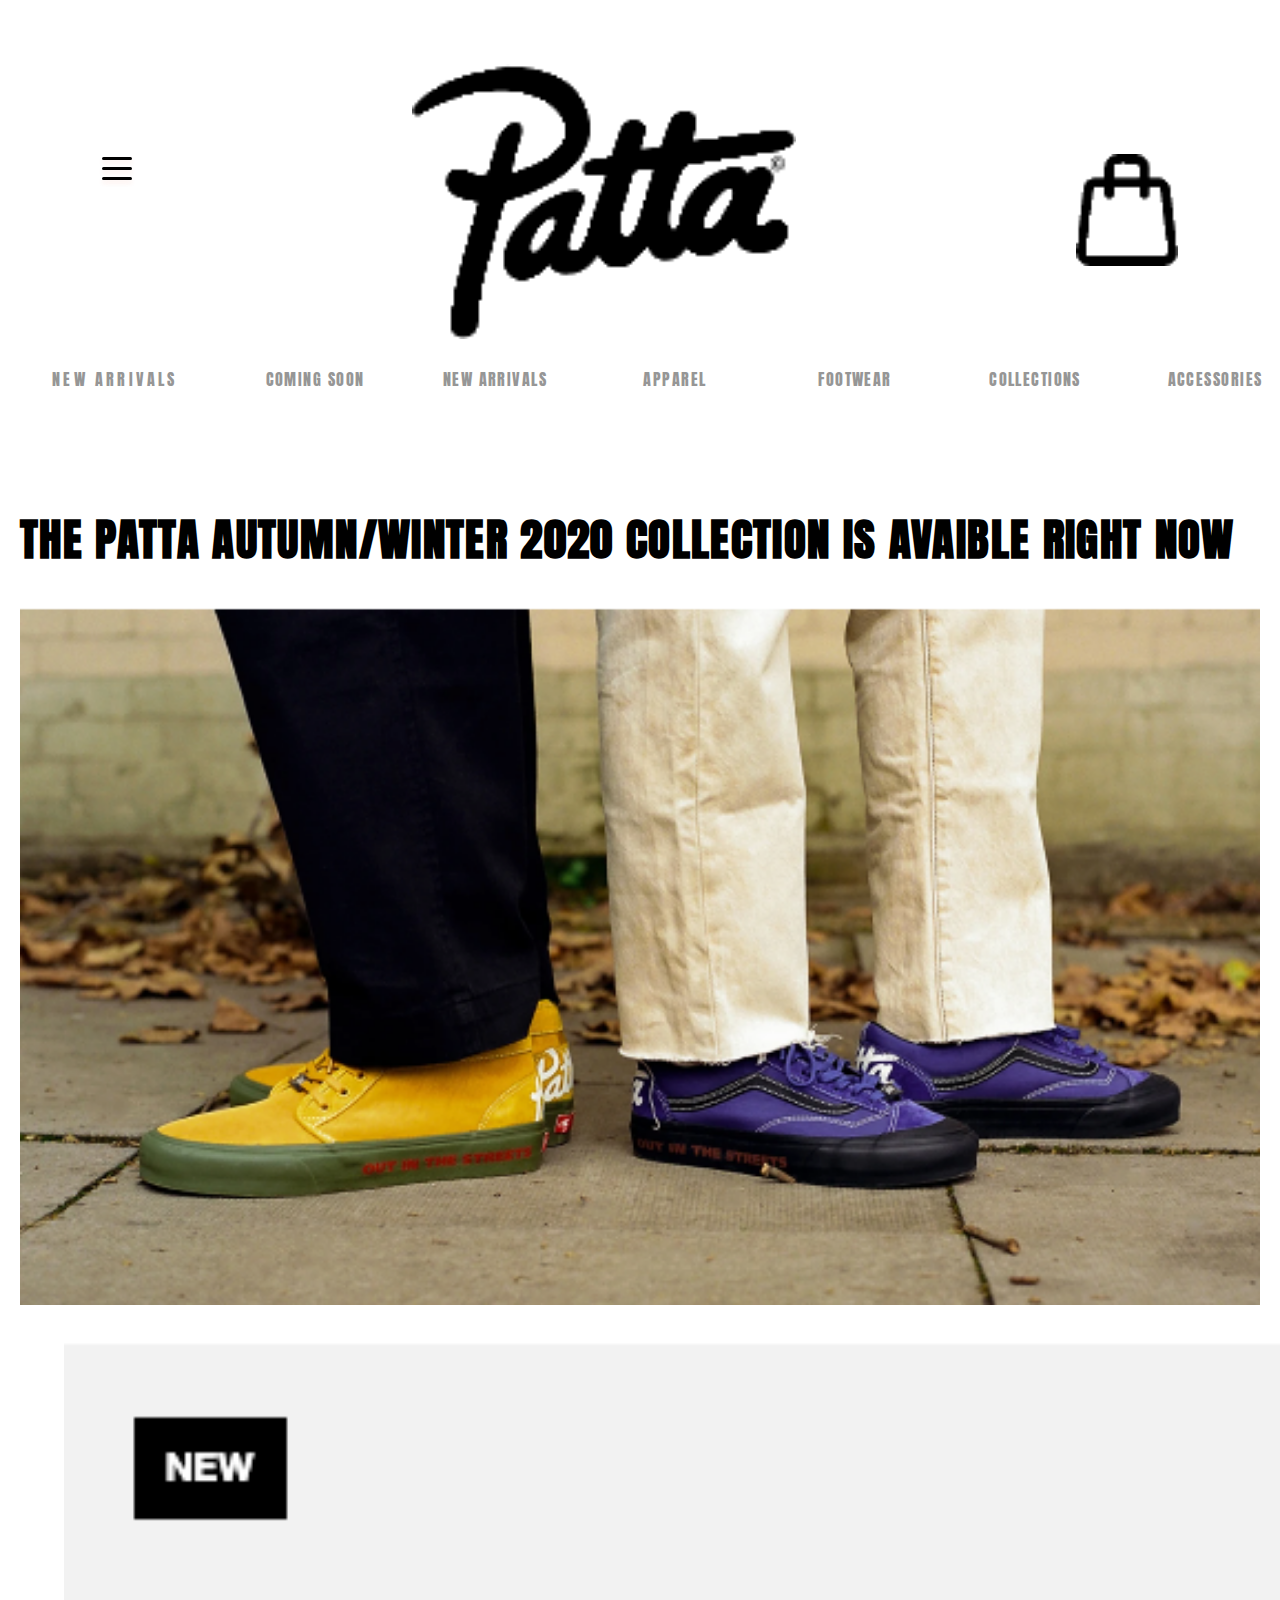
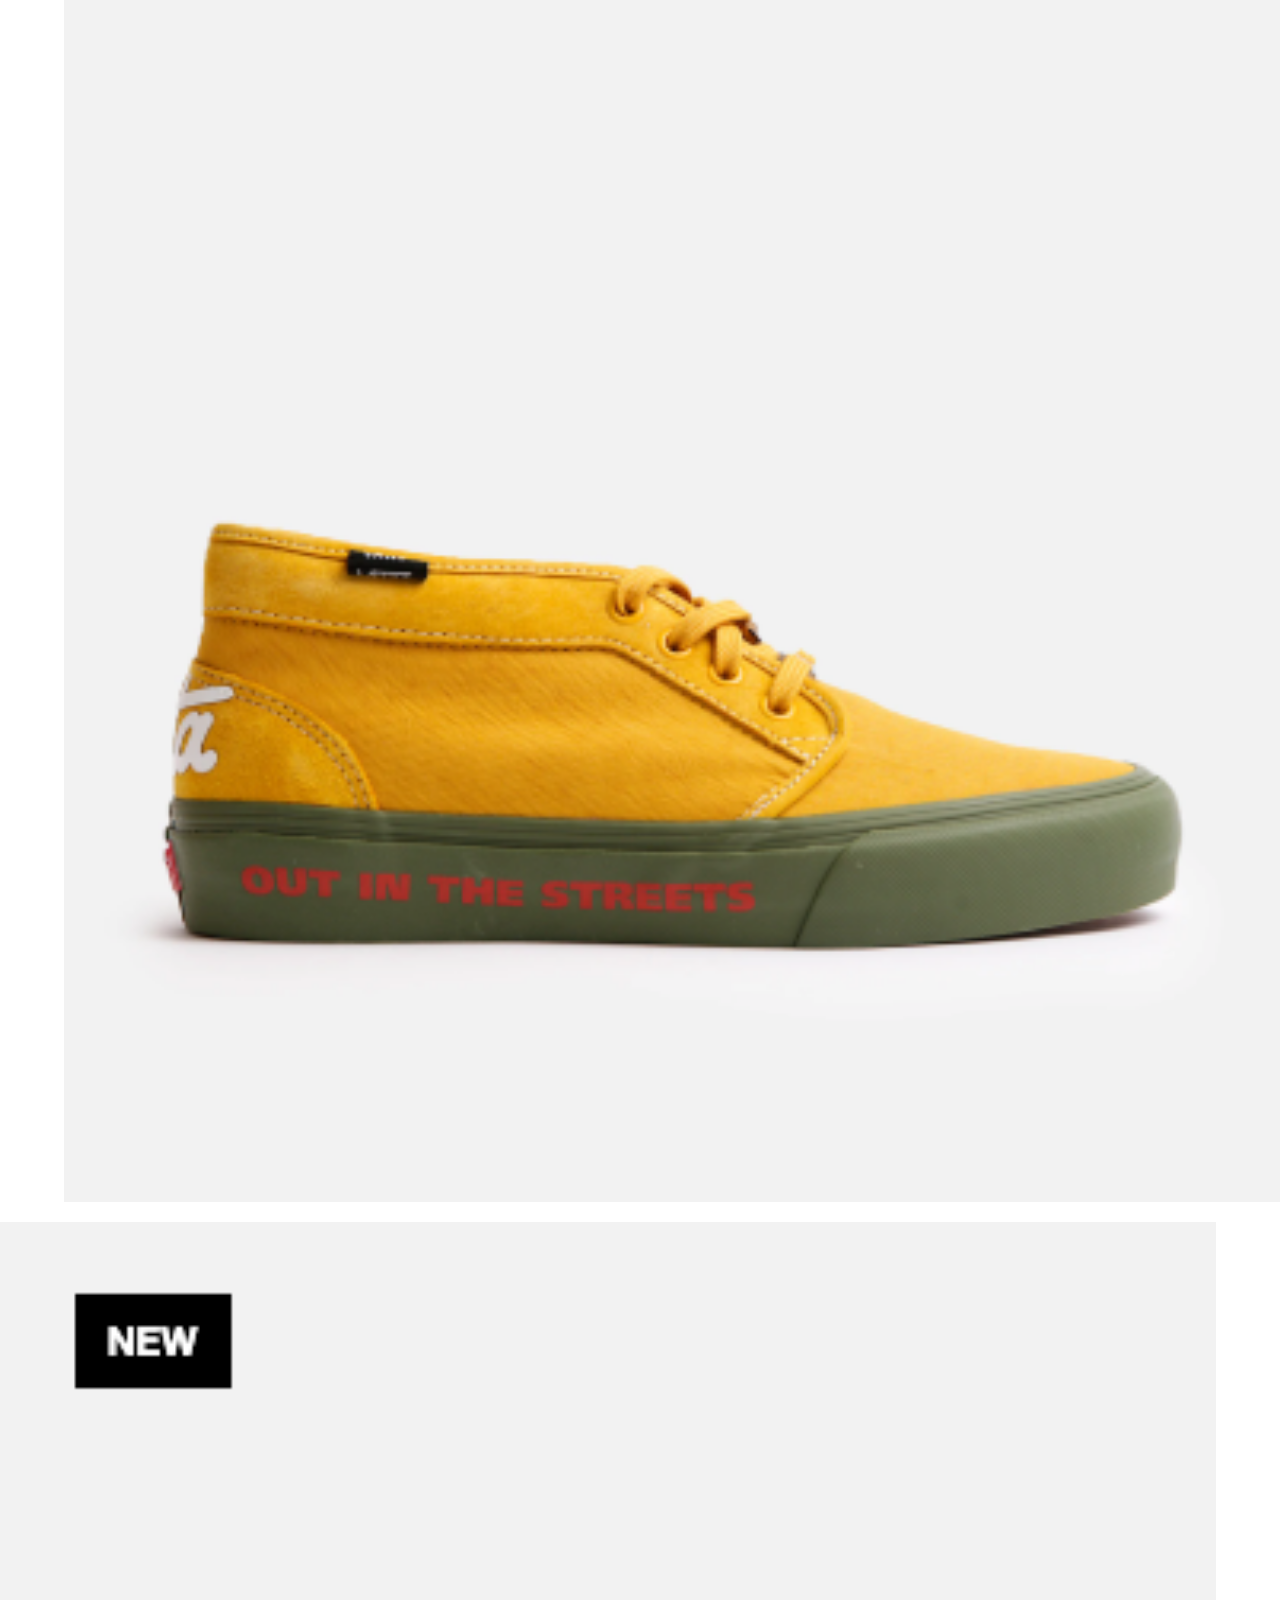
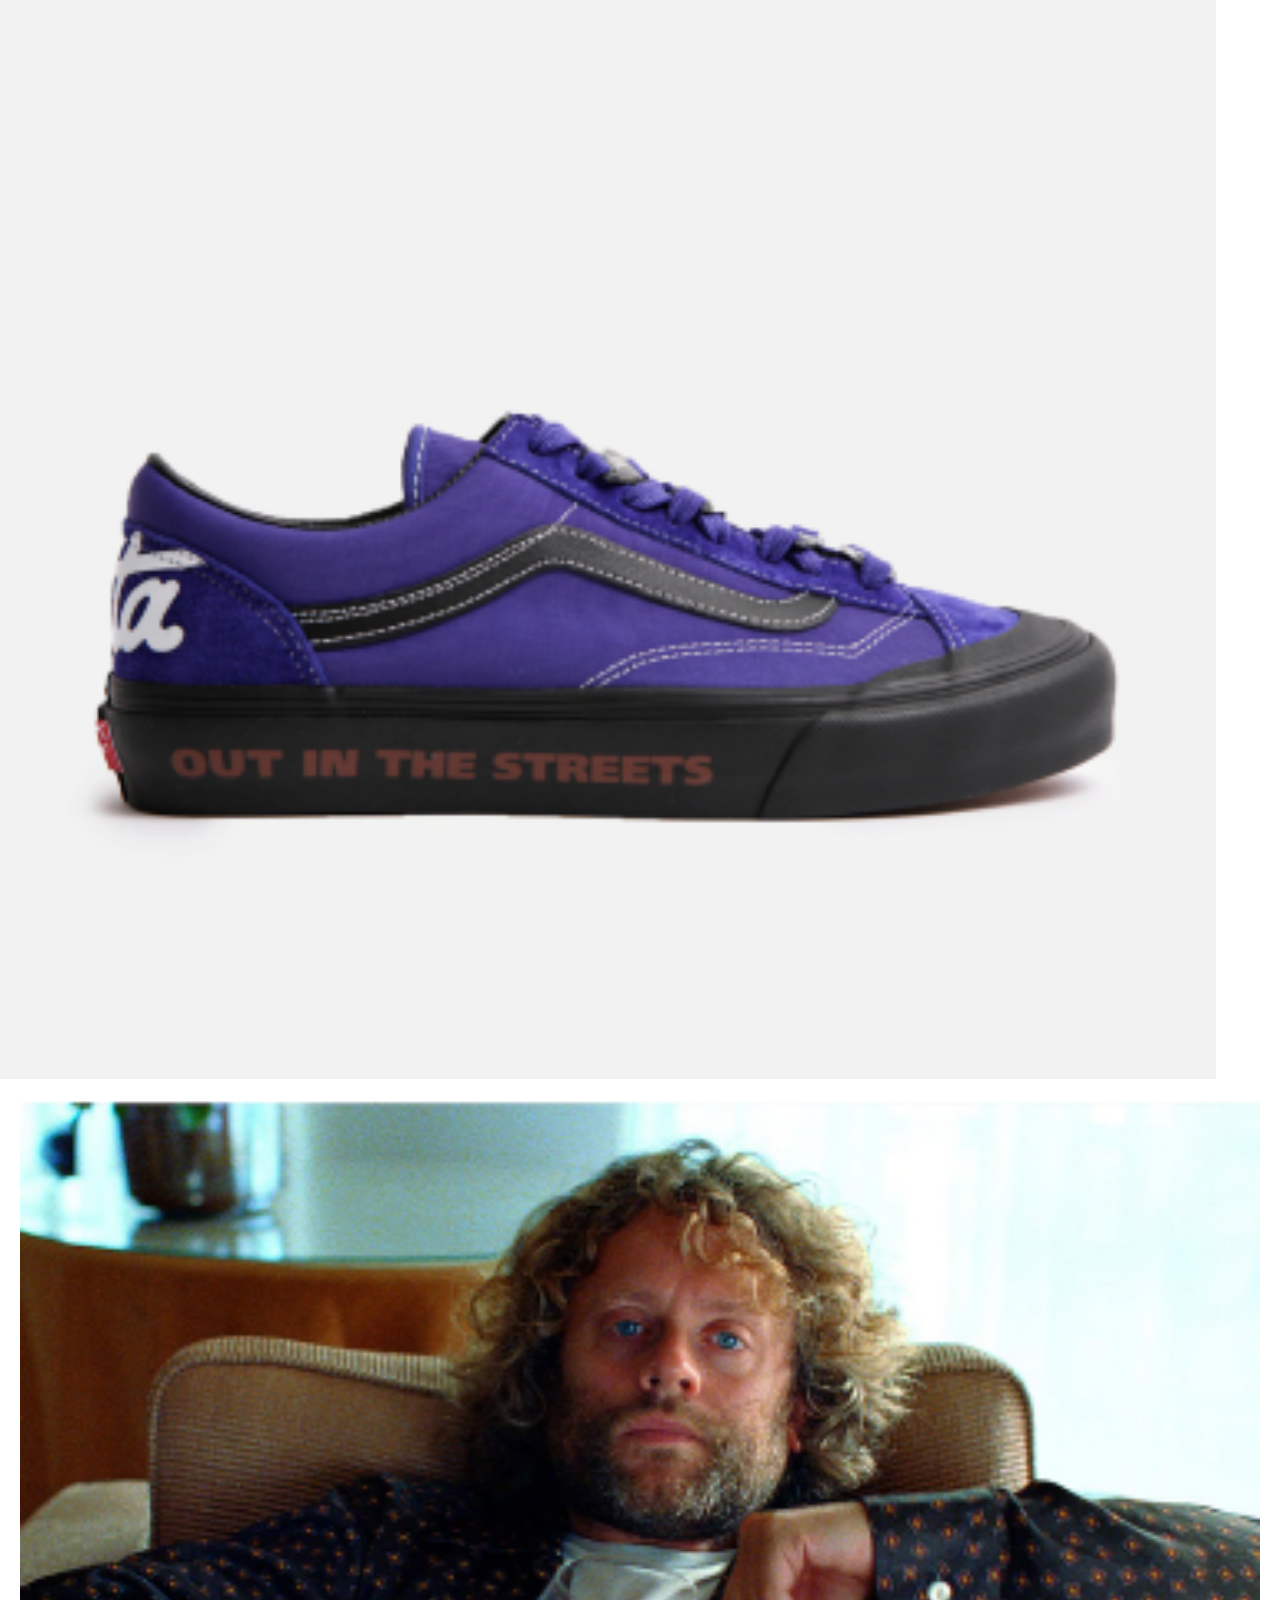
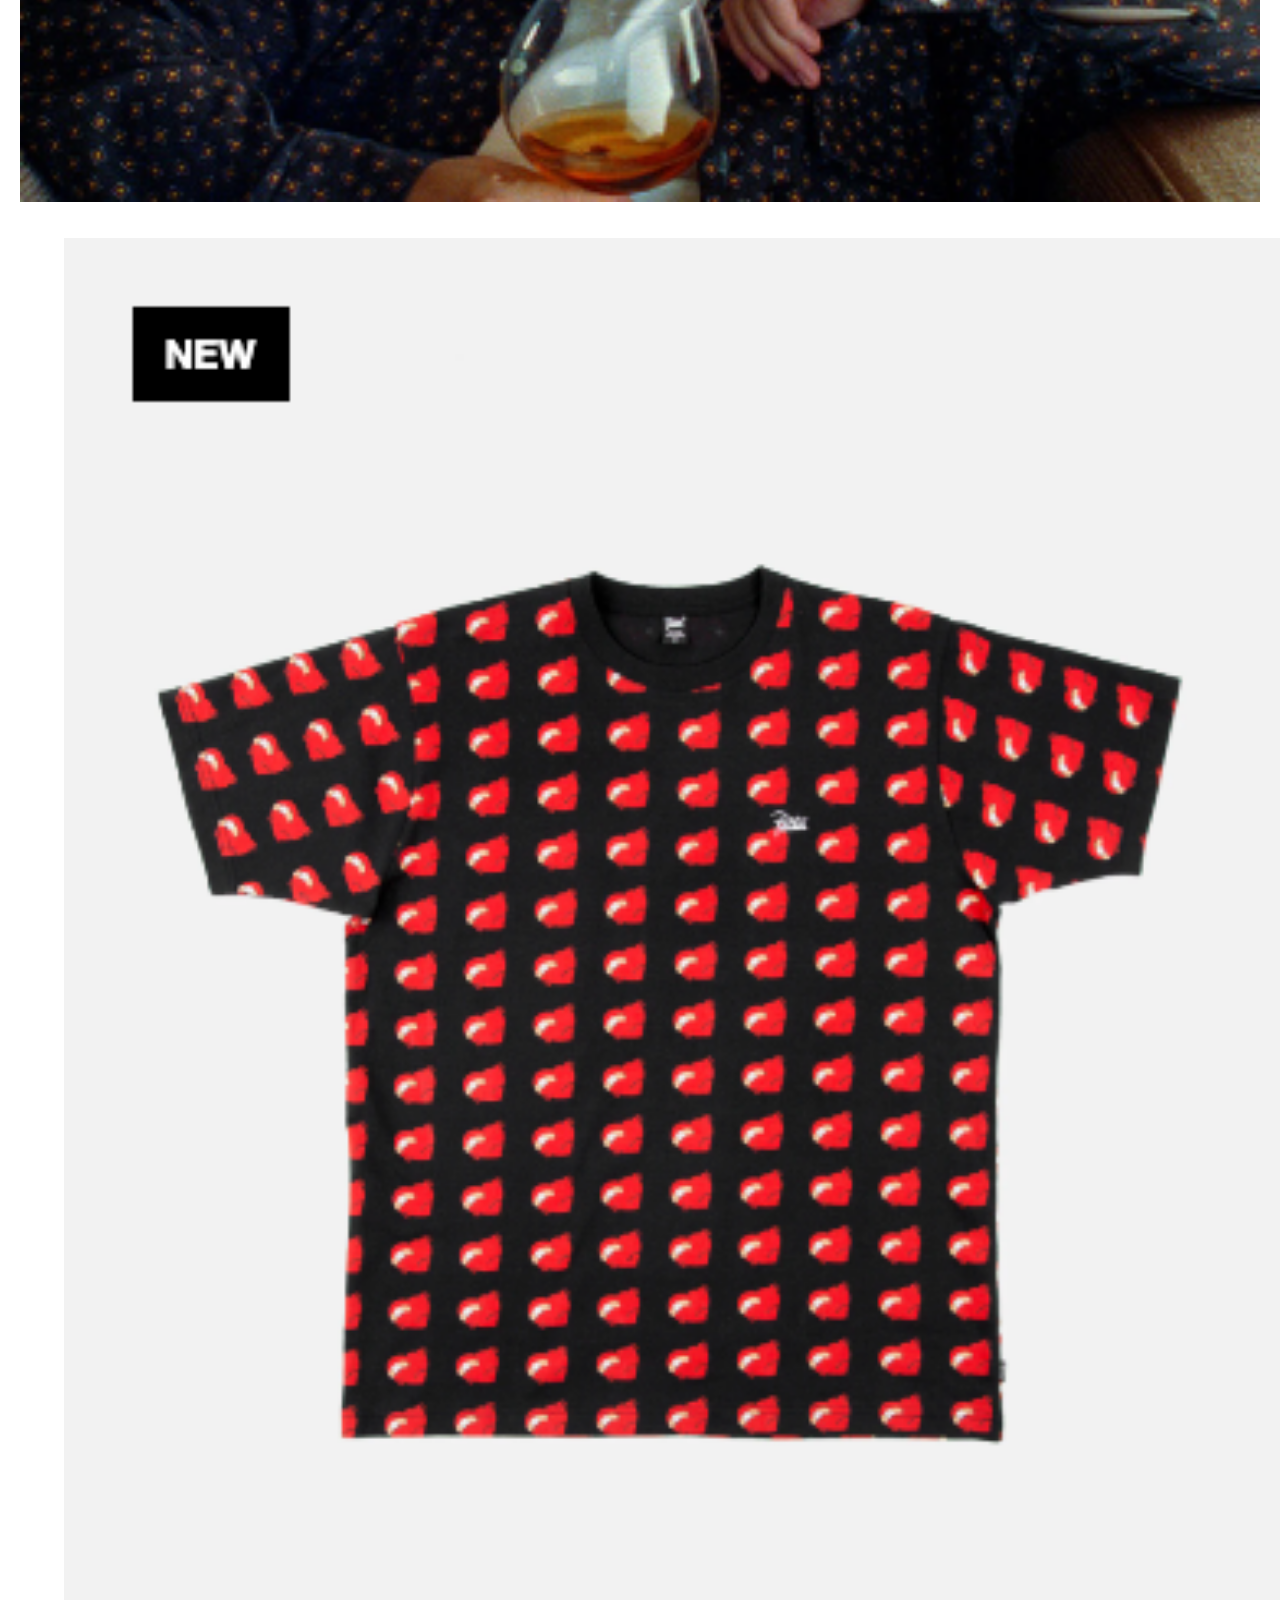
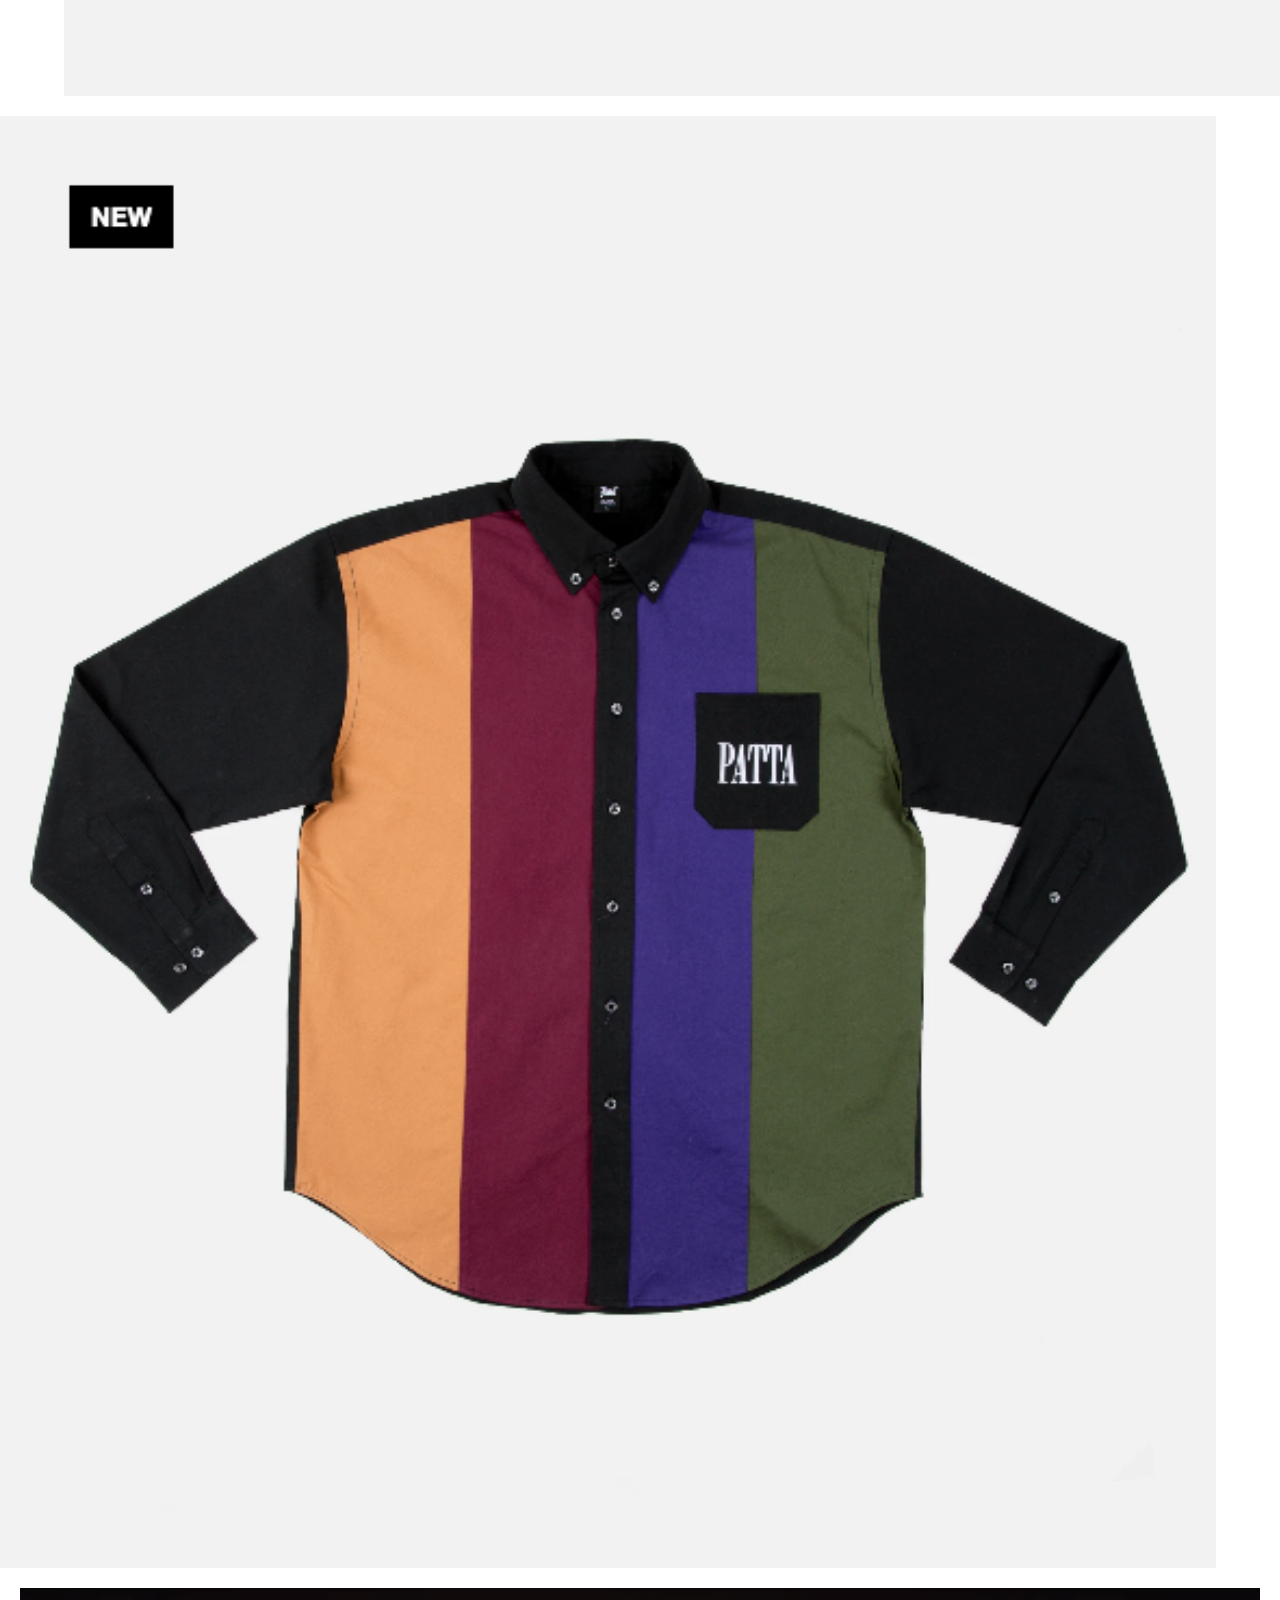
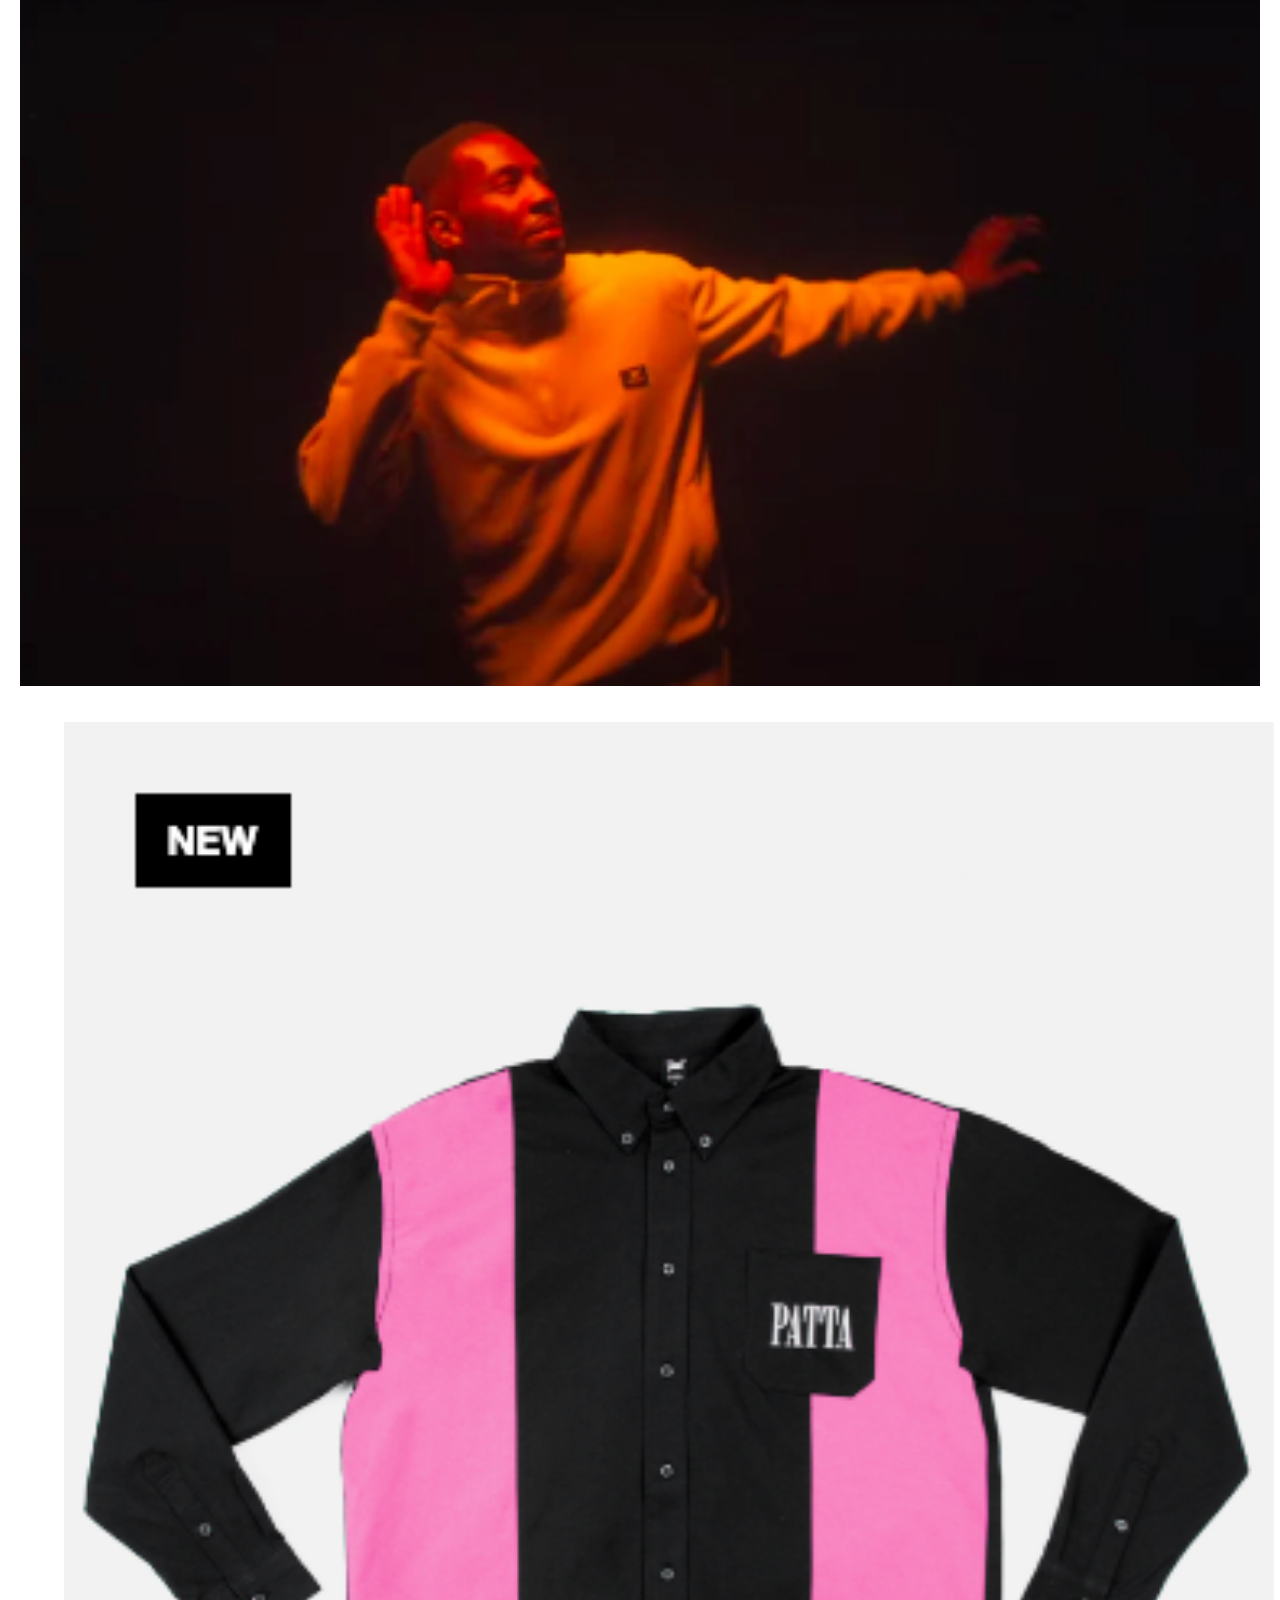
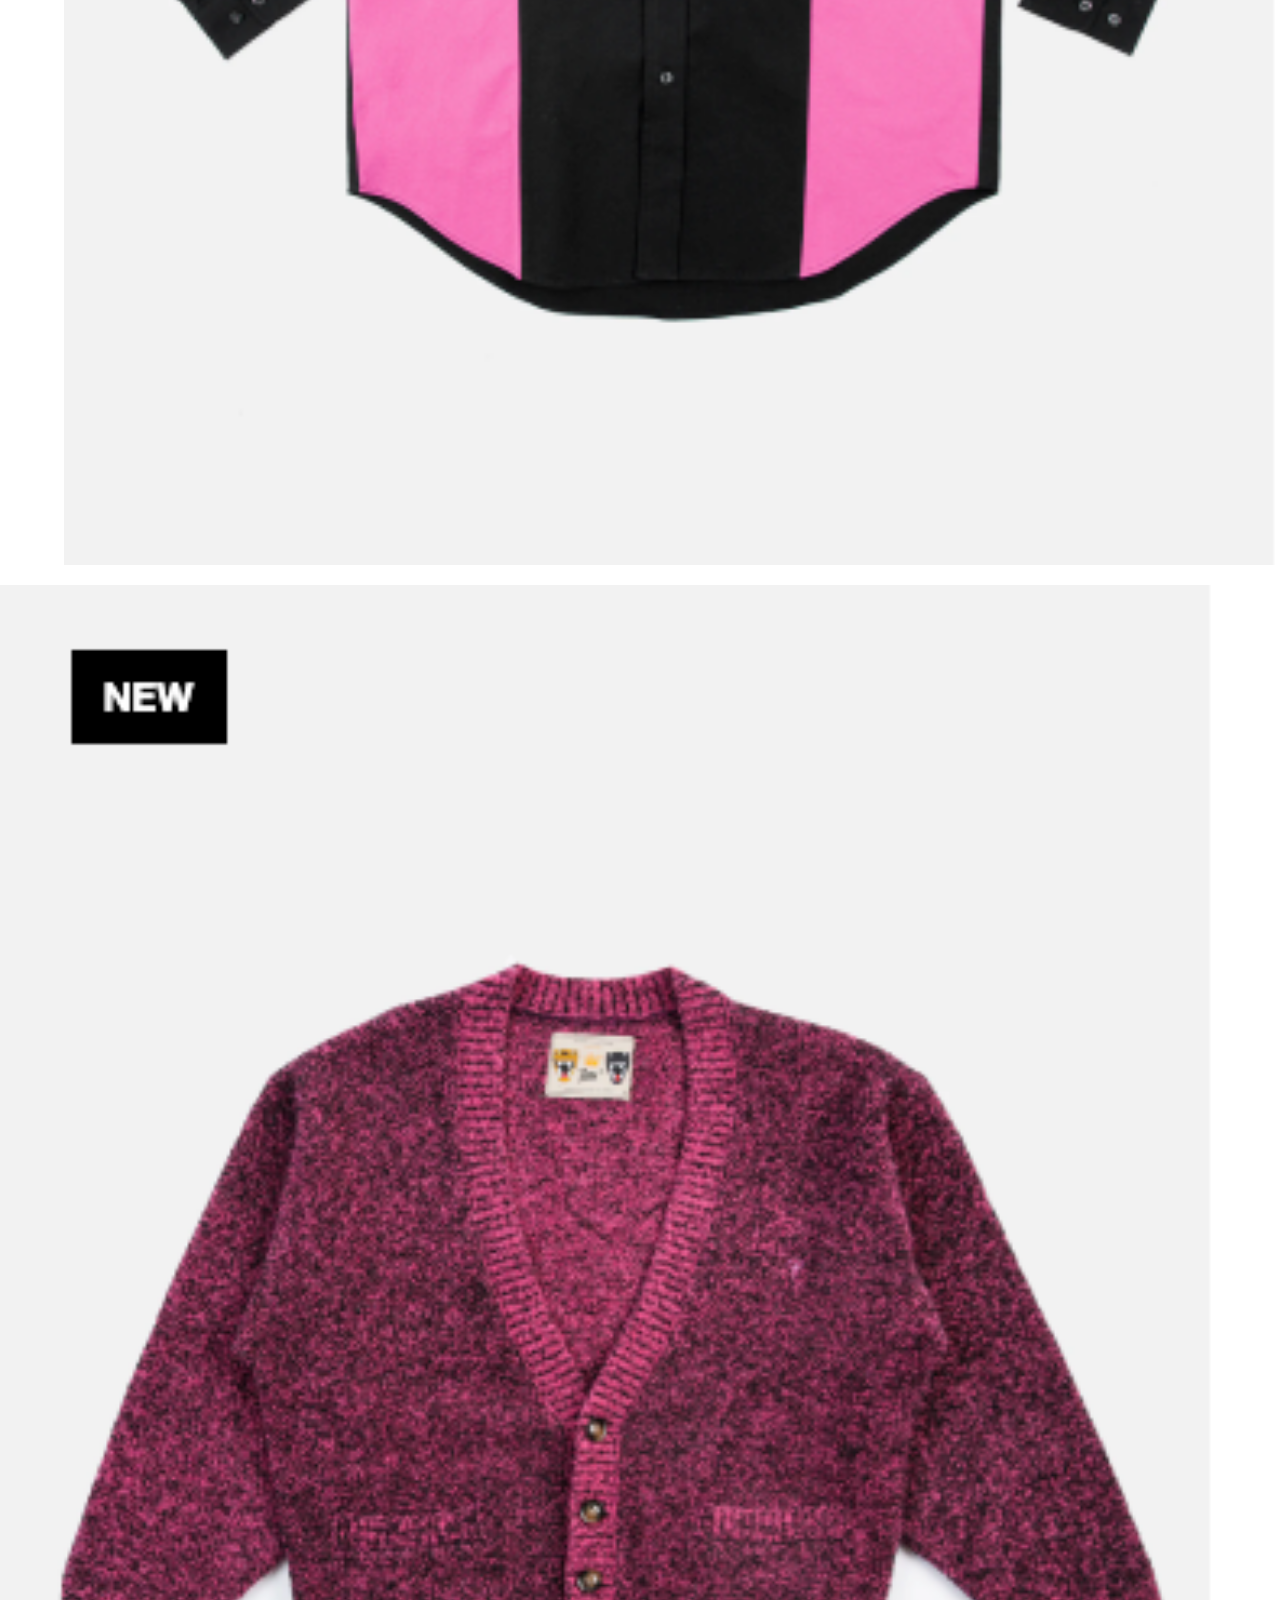
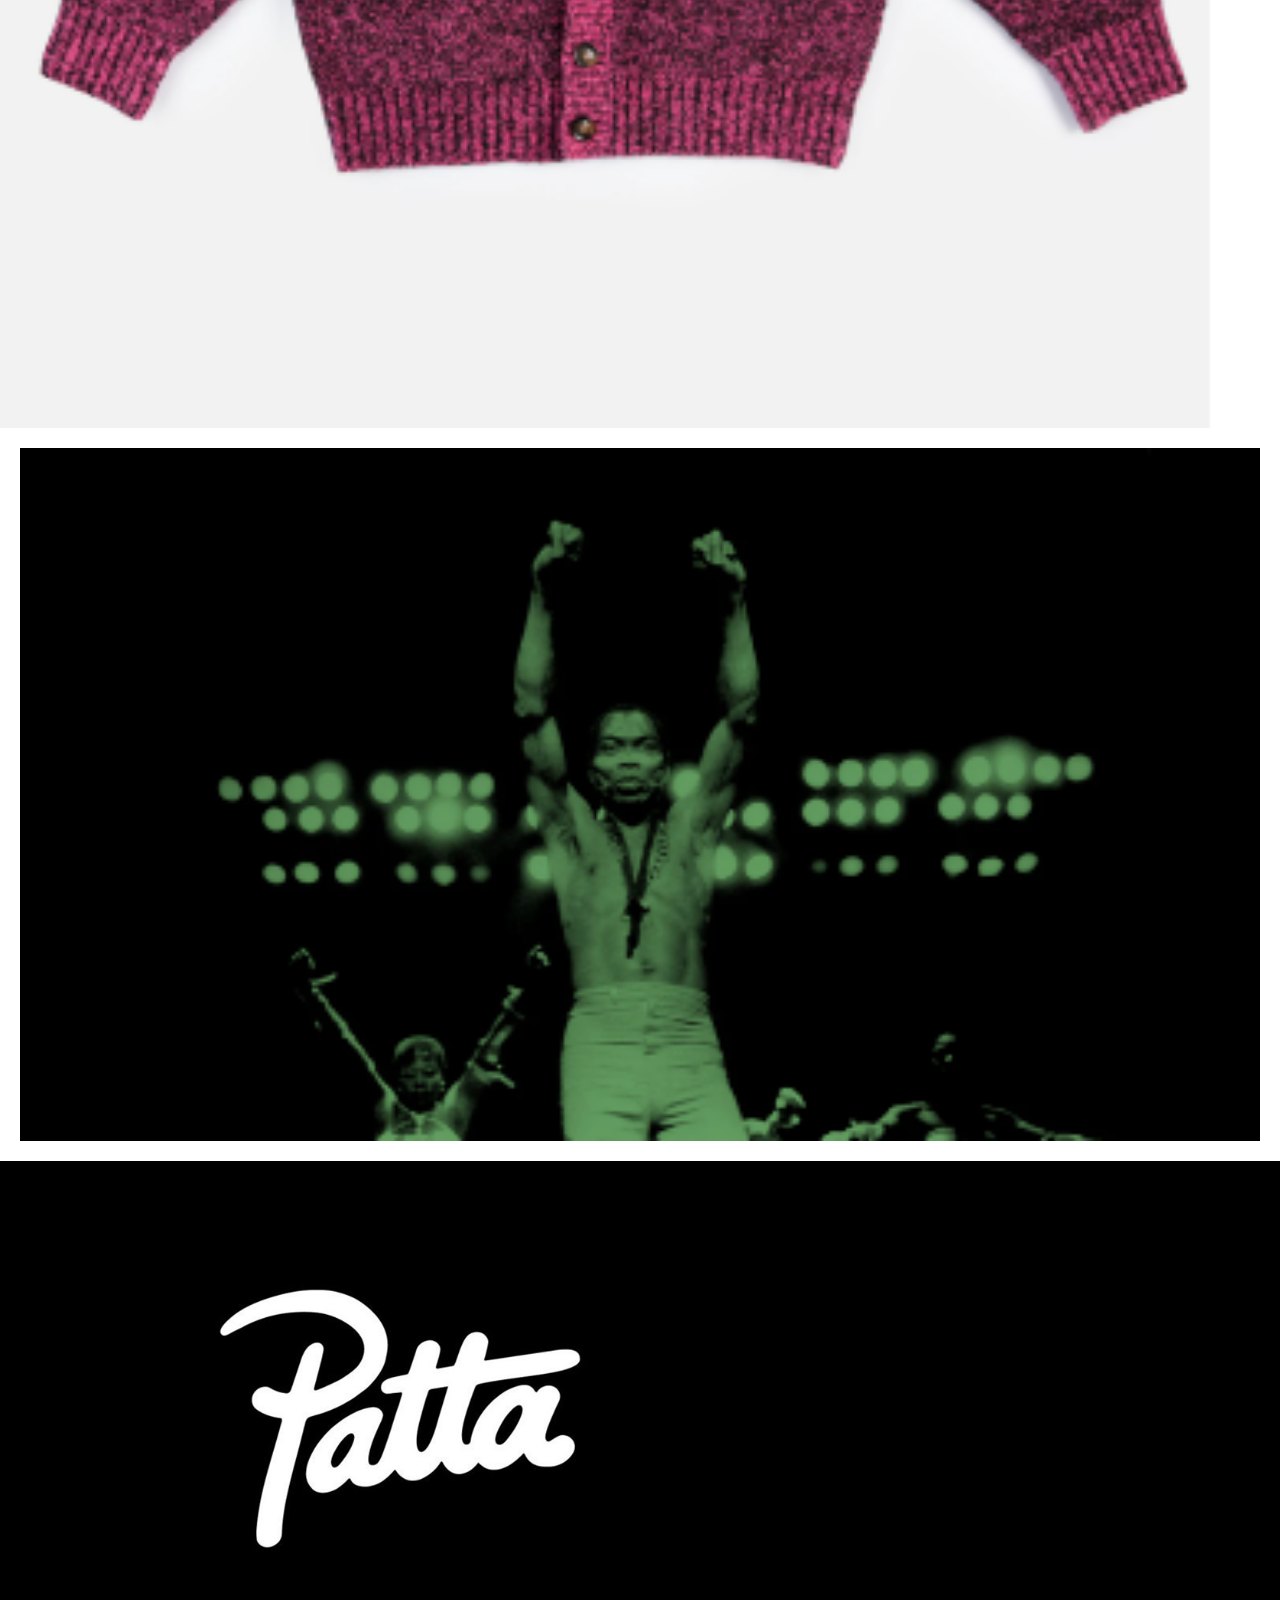
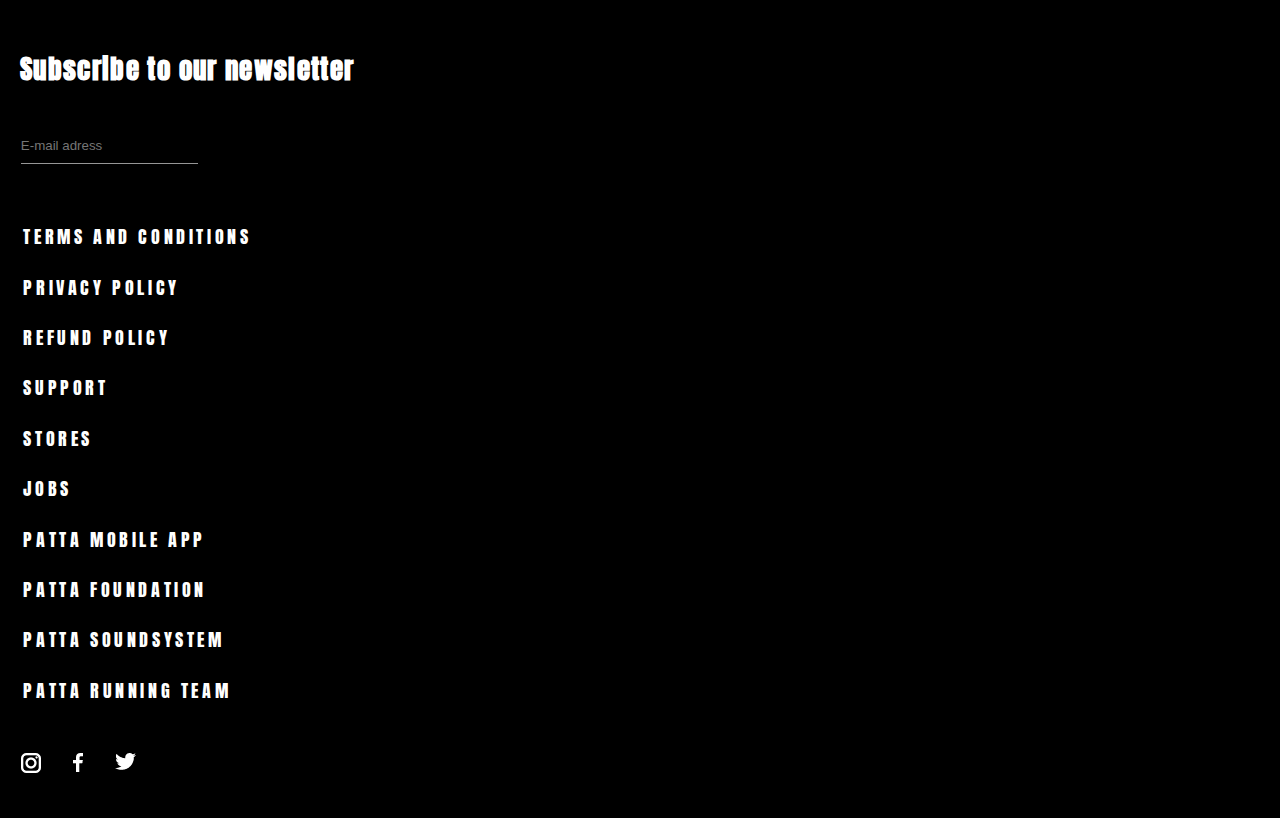
==== basiswebsite/index.html @ 84b2083a "Add files via upload" ====
<!DOCTYPE html>
<html lang="nl">

<head>
  <meta charset="UTF-8" />
  <meta name="author" content="jouw naam" />
  <meta name="viewport" content="width=device-width, initial-scale=1" />

  <title>Patta</title>
  <link href="https://fonts.googleapis.com/css2?family=Anton&display=swap" rel="stylesheet" />
  <link href="styles/style.css" rel="stylesheet" />
</head>

<body>
  <header>
    <nav>
      <div class="menu-button">
        <div class="menu-button__burger"></div>
      </div>
      <img src="./images/patta_logo.png" class="logo" alt="logo" />
      <img src="./images/bag_icon.png" class="shop" alt="cart" />
    </nav>


    <ul class="horizontal">
      <li class="text2">NEW ARRIVALS</li>
      <li class="text">COMING SOON </li>
      <li class="text">NEW ARRIVALS </li>
      <li class="text">APPAREL </li>
      <li class="text">FOOTWEAR </li>
      <li class="text">COLLECTIONS </li>
      <li class="text">ACCESSORIES </li>
      <li class="text">BRANDS </li>
      <li class="text">BLOG </li>
      <li class="text">RAFFLES </li>
    </ul>

  </header>
  <main>
    <h1>THE PATTA AUTUMN/WINTER 2020 COLLECTION IS AVAIBLE RIGHT NOW</h1>

    <div class="container1">
      <img src="./images/1e_foto.png" class="foto1" alt="foto1" />
      <div class="overlay1 overlayEffect1">
        <div class="text1">PATTA X VAULT BY VANS</div>
      </div>
    </div>

    <div class="container2">
      <img src="./images/2e_foto.png" class="foto2" alt="foto2" />
      <div class="overlay2 overlayEffect2">
        <div class="text20">PATTA X VANS CHUKKA 79</div>
      </div>
    </div>

    <div class="container3">
      <img src="./images/3e_foto.png" class="foto3" alt="foto3" />
      <div class="overlay3 overlayEffect3">
        <div class="text3">PATTA X VANS STYLE 36</div>
      </div>
    </div>

    <div class="container4">
      <img src="./images/4e_foto.png" class="foto4" alt="foto4" />
      <div class="overlay4 overlayEffect4">
        <div class="text4">BENNY SINGS - ROLLED UP FEAT. MAC DEMARCO</div>
      </div>
    </div>

    <div class="container5">
      <img src="./images/5e_foto.png" class="foto5" alt="foto5" />
      <div class="overlay5 overlayEffect5">
        <div class="text5">PATTA LIFE LESSONS AOP T-SHIRT</div>
      </div>
    </div>

    <div class="container6">
      <img src="./images/6e_foto.png" class="foto6" alt="foto6" />
      <div class="overlay6 overlayEffect6">
        <div class="text6">PATTA PANELLED RELAXED BUTTON DOWN SHIRT</div>
      </div>
    </div>

    <div class="container7">
      <img src="./images/7e_foto.png" class="foto7" alt="foto7" />
      <div class="overlay7 overlayEffect7">
        <div class="text7">RAGZ ORIGINALE - RING OUT</div>
      </div>
    </div>

    <div class="container8">
      <img src="./images/8e_foto.png" class="foto8" alt="foto8" />
      <div class="overlay8 overlayEffect8">
        <div class="text8">PATTA PANELLED RELAXED BUTTON DOWN SHIRT</div>
      </div>
    </div>

    <div class="container9">
      <img src="./images/9e_foto.png" class="foto9" alt="foto9" />
      <div class="overlay9 overlayEffect9">
        <div class="text9">PATTA SPECKLE KNITTED CARDIGAN</div>
      </div>
    </div>

    <div class="container10">
      <img src="./images/10e_foto.png" class="foto10" alt="foto10" />
      <div class="overlay10 overlayEffect10">
        <div class="text10">DOCUMENTARY: FELA KUTI - MUSIC IS THE WEAPON</div>
      </div>
    </div>
  </main>
  <footer>
    <img src="./images/footer_logo.png" class="logo_footer" alt="footerlogo" />
    <h3 class="subscribe">Subscribe to our newsletter</h3>
    <form>

      <input type="text" name="email" class="input" placeholder="E-mail adress">
    </form>
    <ul class="footerli">
      <li>TERMS AND CONDITIONS </li>
      <li>PRIVACY POLICY</li>
      <li>REFUND POLICY</li>
      <li>SUPPORT</li>
      <li>STORES</li>
      <li>JOBS</li>
      <li>PATTA MOBILE APP</li>
      <li>PATTA FOUNDATION</li>
      <li>PATTA SOUNDSYSTEM</li>
      <li>PATTA RUNNING TEAM</li>
    </ul>

    <img src="images/social_media.png" class="socials" alt="socials">
  </footer>
  <script src="scripts/main.js"></script>
</body>

</html>
---- basiswebsite/styles/style.css ----
/* CSS Document */
* {
  margin: 0;
  padding: 0;
  box-sizing: border-box;
}

/*GROTE TEKSTEN*/
h3 {
  font-family: 'Anton',
    sans-serif;
  letter-spacing: 0.04em;
  color: white;
  line-height: 1em;
  text-align: left;
  padding: 0 20px;
}


h1 {
  font-family: 'Anton',
    sans-serif;
  font-size: 2.8em;
  letter-spacing: 0.03em;
  line-height: 1em;
  text-align: left;
  padding: 0 20px 1em;
  color: black;
  margin-top: 10%;
}

/*NAVIGATIE*/

a {
  margin: 0;
}

.shop {
  width: 8%;
  height: 8%;
  margin-top: 12%;
  margin-right: -3%;
}

.logo {
  margin-top: 5%;
}

nav {
  display: flex;
  justify-content: space-around;
}

ul {
  list-style: none;
  margin: 0;
  padding: 0;
  font-family: 'Anton',
    sans-serif;
  letter-spacing: 0.2em;
}

.navigation {
  color: #969696;
}

.logo {
  width: 30%;
}

.menu {
  width: 15%;
}

/*HORIZONTAL NAV*/
/* ik maak hier een horizontale navigatie doormiddel van overflow op de x-as met auto*/
.horizontal {
  font-size: em;
  max-height: 110px;
  display: flex;
  color: #969696;
  overflow-x: auto;
}

.horizontal .text {
  min-width: 110px;
  height: 50px;
  line-height: 80px;
  text-align: center;
  margin-right: 70px;
  letter-spacing: 0.09em;
}

.text2 {
  min-width: 230px;
  height: 50px;
  line-height: 80px;
  text-align: center;
  margin-right: 30px;
}

ul {
  list-style: none;
  margin: 0;
  padding: 0;
  font-family: 'Anton',
    sans-serif;
  letter-spacing: 0.2em;
}

/*HAMBURGER MENU BUTTON*/
/* Dit is het hamburger menu wat erg veel werk kostte, je werkt hier met eigenlijk een streepje die je ineen before en after systeem zet waardoor je met 3 strepen een hamburger menu kan creeeren*/
.menu-button {
  display: flex;
  align-items: center;
  width: 30px;
  height: 30px;
  cursor: pointer;
  transition: all .4s ease-in-out;
  margin-top: 12%;
  margin-left: -3%
}

.menu-button__burger {
  width: 30px;
  height: 3px;
  background: black;
  border-radius: 4px;
  box-shadow: 0 3px 5px rgba(235, 76, 43, .1);
  transition: all .4s ease-in-out;
}

.menu-button__burger::before,
.menu-button__burger::after {
  content: '';
  position: absolute;
  width: 30px;
  height: 3px;
  background: black;
  border-radius: 2px;
  box-shadow: 0 3px 5px rgba(235, 76, 43, .1);
  transition: all .4s ease-in-out;
}

.menu-button__burger::before {
  transform: translateY(-10px);
}

.menu-button__burger::after {
  transform: translateY(10px);
}

/*ANIMATIE HAMBURGER MENU*/
.menu-button.open .menu-button__burger {
  transform: translateX(-10px);
  background: transparent;
  box-shadow: none;
}

.menu-button.open .menu-button__burger::before {
  transform: rotate(45deg) translate(10px, -10px);
}

.menu-button.open .menu-button__burger::after {
  transform: rotate(-45deg) translate(10px, 10px)
}

/*FOTO"S MET OVERLAY*/
/* Je werkt hier met een container, afbeelding, overlay, text en overlayeffect. Alle samen gecombineerd zorgt wanneer een hover ingezet wordt er over de afbeelding een waas komt met een stukje tekst.*/

.container1 {
  position: relative;
  display: inline-block;
  width: 100%;
}

.container2 {
  position: relative;
  display: inline-block;
  width: 100%;
}

.container3 {
  position: relative;
  display: inline-block;
  width: 100%;
}

.container4 {
  position: relative;
  display: inline-block;
  width: 100%;
}

.container5 {
  position: relative;
  display: inline-block;
  width: 100%;
}

.container6 {
  position: relative;
  display: inline-block;
  width: 100%;
}

.container7 {
  position: relative;
  display: inline-block;
  width: 100%;
}

.container8 {
  position: relative;
  display: inline-block;
  width: 100%;
}

.container9 {
  position: relative;
  display: inline-block;
  width: 100%;
}

.container10 {
  position: relative;
  display: inline-block;
  width: 100%;
}


.foto1 {
  display: block;
  padding: 0 20px 1em;
  width: 100%;
}

.foto2 {
  display: block;
  padding-top: 1em;
  padding-left: 4em;
  width: 100%;
}

.foto3 {
  display: block;
  padding-top: 1em;
  padding-right: 4em;
  width: 100%;
}

.foto4 {
  display: block;
  padding: 1em 20px 1em;
  width: 100%;
}

.foto5 {
  display: block;
  padding-top: 1em;
  padding-left: 4em;
  width: 100%;
}

.foto6 {
  display: block;
  padding-top: 1em;
  padding-right: 4em;
  width: 100%;
}

.foto7 {
  display: block;
  padding: 1em 20px 1em;
  width: 100%;
}

.foto8 {
  display: block;
  padding-top: 1em;
  padding-left: 4em;
  width: 100%;
}

.foto9 {
  display: block;
  padding-top: 1em;
  padding-right: 4em;
  width: 100%;
}

.foto10 {
  display: block;
  padding: 1em 20px 1em;
  width: 100%;
}

.overlay1 {
  position: absolute;
  transition: all .3s ease-in;
  opacity: 0;
  background-color: #ffffff;
}

.overlay2 {
  position: absolute;
  transition: all .3s ease-in;
  opacity: 0;
  background-color: #ffffff;
}

.overlay3 {
  position: absolute;
  transition: all .3s ease-in;
  opacity: 0;
  background-color: #ffffff;
}

.overlay4 {
  position: absolute;
  transition: all .3s ease-in;
  opacity: 0;
  background-color: #ffffff;
}

.overlay5 {
  position: absolute;
  transition: all .3s ease-in;
  opacity: 0;
  background-color: #ffffff;
}

.overlay6 {
  position: absolute;
  transition: all .3s ease-in;
  opacity: 0;
  background-color: #ffffff;
}

.overlay7 {
  position: absolute;
  transition: all .3s ease-in;
  opacity: 0;
  background-color: #ffffff;
}

.overlay8 {
  position: absolute;
  transition: all .3s ease-in;
  opacity: 0;
  background-color: #ffffff;
}

.overlay9 {
  position: absolute;
  transition: all .3s ease-in;
  opacity: 0;
  background-color: #ffffff;
}

.overlay10 {
  position: absolute;
  transition: all .3s ease-in;
  opacity: 0;
  background-color: #ffffff;
}


.container1:hover .overlay1 {
  opacity: 0.7;
}

.container2:hover .overlay2 {
  opacity: 0.7;
}

.container3:hover .overlay3 {
  opacity: 0.7;
}

.container4:hover .overlay4 {
  opacity: 0.7;
}

.container5:hover .overlay5 {
  opacity: 0.7;
}

.container6:hover .overlay6 {
  opacity: 0.7;
}

.container7:hover .overlay7 {
  opacity: 0.7;
}

.container8:hover .overlay8 {
  opacity: 0.7;
}

.container9:hover .overlay9 {
  opacity: 0.7;
}

.container10:hover .overlay10 {
  opacity: 0.7;
}

.text1 {
  color: black;
  font-family: 'Anton',
    sans-serif;
  position: absolute;
  top: 50%;
  left: 40%;
  transform: translate(-50%, -50%);
  font-size: 24px;
}

.text20 {
  color: black;
  font-family: 'Anton',
    sans-serif;
  position: absolute;
  top: 50%;
  left: 50%;
  transform: translate(-50%, -50%);
  font-size: 30px;
}

.text3 {
  color: black;
  font-family: 'Anton',
    sans-serif;
  position: absolute;
  top: 50%;
  left: 40%;
  transform: translate(-50%, -50%);
  font-size: 30px;
}

.text4 {
  color: black;
  font-family: 'Anton',
    sans-serif;
  position: absolute;
  top: 50%;
  left: 40%;
  transform: translate(-50%, -50%);
  font-size: 24px;
}

.text5 {
  color: black;
  font-family: 'Anton',
    sans-serif;
  position: absolute;
  top: 50%;
  left: 50%;
  transform: translate(-50%, -50%);
  font-size: 25px;
}

.text6 {
  color: black;
  font-family: 'Anton',
    sans-serif;
  position: absolute;
  top: 50%;
  left: 40%;
  transform: translate(-50%, -50%);
  font-size: 30px;
}

.text7 {
  color: black;
  font-family: 'Anton',
    sans-serif;
  position: absolute;
  top: 50%;
  left: 40%;
  transform: translate(-50%, -50%);
  font-size: 24px;
}

.text8 {
  color: black;
  font-family: 'Anton',
    sans-serif;
  position: absolute;
  top: 50%;
  left: 50%;
  transform: translate(-50%, -50%);
  font-size: 30px;
}

.text9 {
  color: black;
  font-family: 'Anton',
    sans-serif;
  position: absolute;
  top: 50%;
  left: 40%;
  transform: translate(-50%, -50%);
  font-size: 30px;
}

.text10 {
  color: black;
  font-family: 'Anton',
    sans-serif;
  position: absolute;
  top: 50%;
  left: 40%;
  transform: translate(-50%, -50%);
  font-size: 24px;
}

.overlayEffect1 {
  height: 100%;
  width: 100%;
  bottom: 0;
  top: 0;
  left: 0;
  background-color: #ffffff9d;
}

.overlayEffect2 {
  height: 100%;
  width: 100%;
  bottom: 0;
  top: 0;
  left: 0;
  background-color: #ffffff9d;
}

.overlayEffect3 {
  height: 100%;
  width: 100%;
  bottom: 0;
  top: 0;
  left: 0;
  background-color: #ffffff9d;
}

.overlayEffect4 {
  height: 100%;
  width: 100%;
  bottom: 0;
  top: 0;
  left: 0;
  background-color: #ffffff9d;
}

.overlayEffect5 {
  height: 100%;
  width: 100%;
  bottom: 0;
  top: 0;
  left: 0;
  background-color: #ffffff9d;
}

.overlayEffect6 {
  height: 100%;
  width: 100%;
  bottom: 0;
  top: 0;
  left: 0;
  background-color: #ffffff9d;
}

.overlayEffect7 {
  height: 100%;
  width: 100%;
  bottom: 0;
  top: 0;
  left: 0;
  background-color: #ffffff9d;
}

.overlayEffect8 {
  height: 100%;
  width: 100%;
  bottom: 0;
  top: 0;
  left: 0;
  background-color: #ffffff9d;
}

.overlayEffect9 {
  height: 100%;
  width: 100%;
  bottom: 0;
  top: 0;
  left: 0;
  background-color: #ffffff9d;
}

.overlayEffect10 {
  height: 100%;
  width: 100%;
  bottom: 0;
  top: 0;
  left: 0;
  background-color: #ffffff9d;
}

.container1:hover .overlayEffect1 {
  opacity: 1;
}

.container2:hover .overlayEffect2 {
  opacity: 1;
}

.container3:hover .overlayEffect3 {
  opacity: 1;
}

.container4:hover .overlayEffect4 {
  opacity: 1;
}

.container5:hover .overlayEffect5 {
  opacity: 1;
}

.container6:hover .overlayEffect6 {
  opacity: 1;
}

.container7:hover .overlayEffect7 {
  opacity: 1;
}

.container8:hover .overlayEffect8 {
  opacity: 1;
}

.container9:hover .overlayEffect9 {
  opacity: 1;
}

.container10:hover .overlayEffect10 {
  opacity: 1;
}

/*FOOTER*/

footer {
  background-color: black;
  margin: 0;
  padding: 0;
}

.logo_footer {
  width: 50%;
  position: relative;
  top: 10px;
  left: 5.5em;
  margin-top: 2em;
  margin-bottom: 2em;
}

.subscribe {
  font-size: 27px;
  letter-spacing: 0.05em;
  margin-bottom: 2em;
}

form {
  margin-left: 1.3em;
  margin-bottom: 3em;
  width: 100%;
}

/* Hier maak ik een form met alleen een bottom die kleur*/
.input {
  background-color: black;
  border-width: 100%;
  border-bottom: #969696;
  top: 1em;
  border: 3em;
  border: solid 1px;
  padding: 0 0 0.8em 0;
  border-color: #969696;
  border-top: black;
  border-left: black;
  border-right: black;
}

.footerli {
  font-family: 'Anton',
    sans-serif;
  color: white;
  margin-left: 1.3em;
  font-size: 18px;
  line-height: 2.8em;
}

ul {
  margin-bottom: 2em;
}

/*sociale media afbeelding*/
.socials {
  margin-left: 1.3em;
  margin-bottom: 2.5em;
}
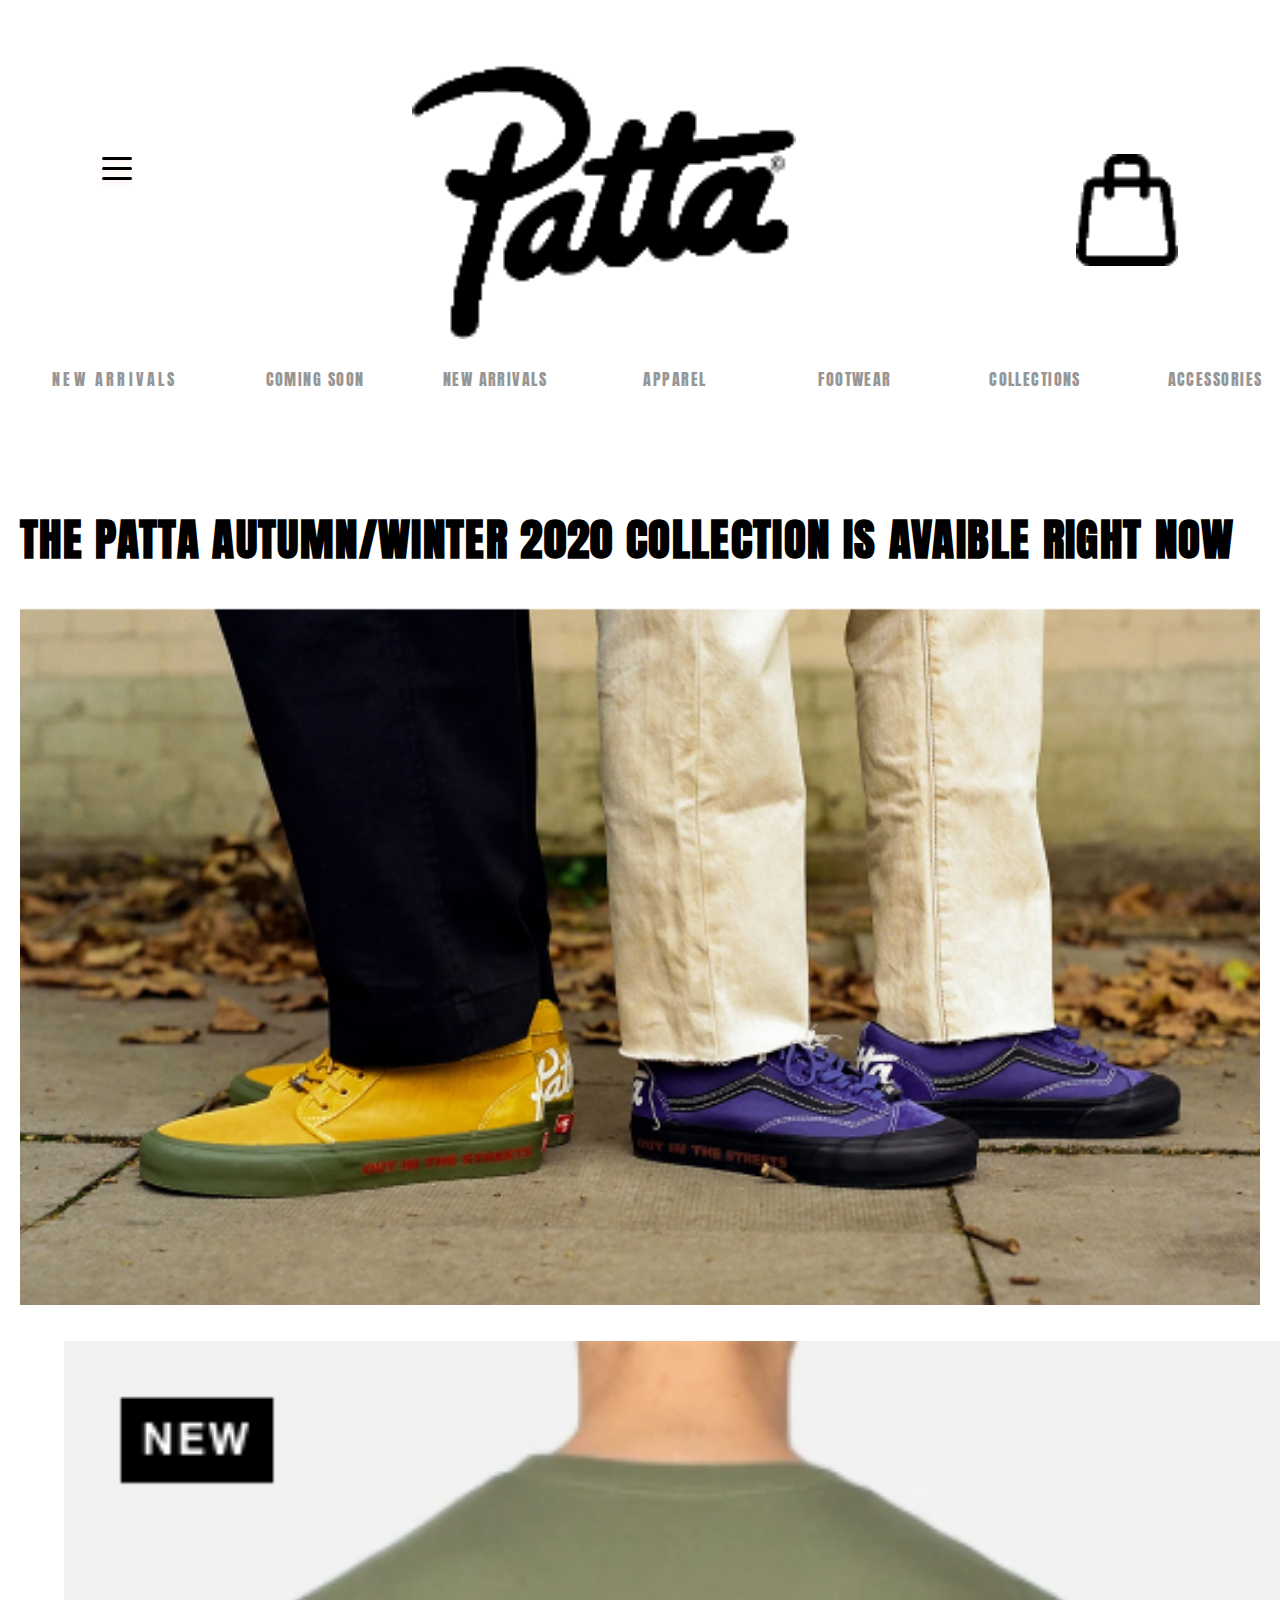
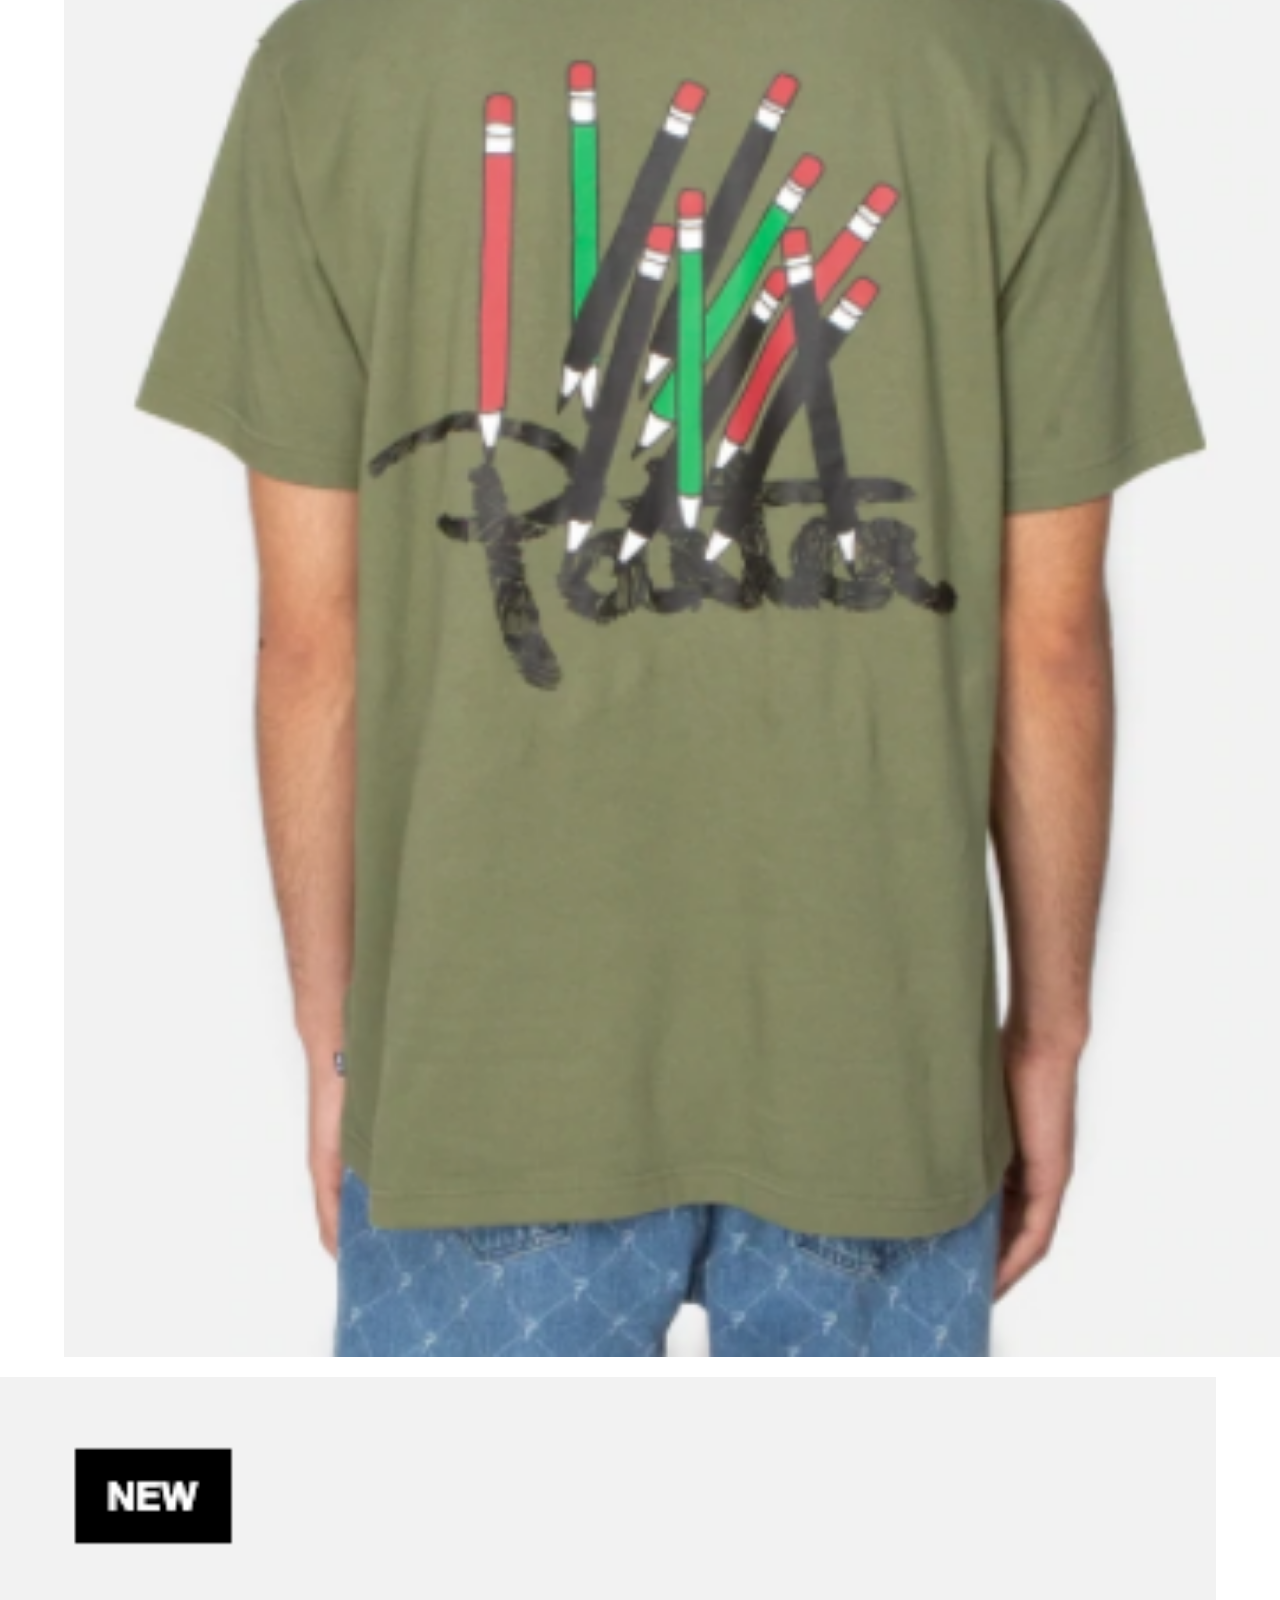
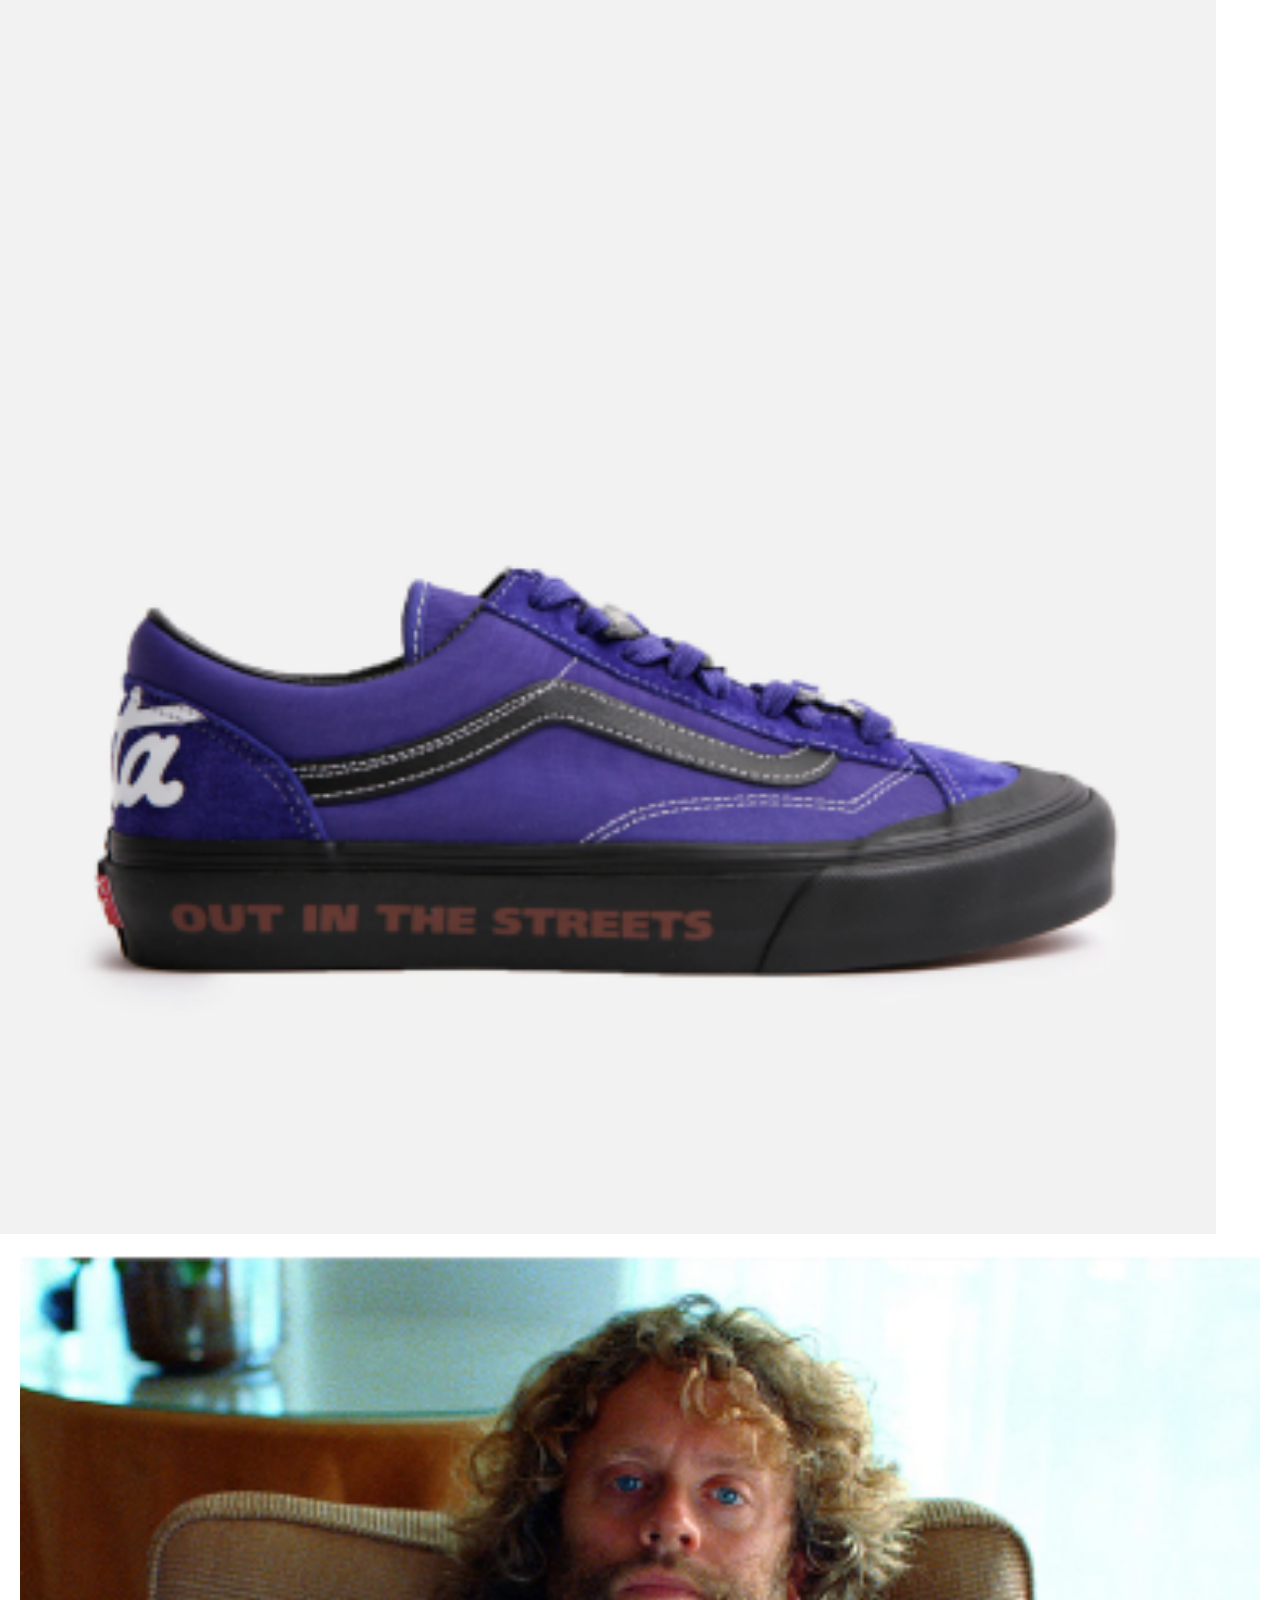
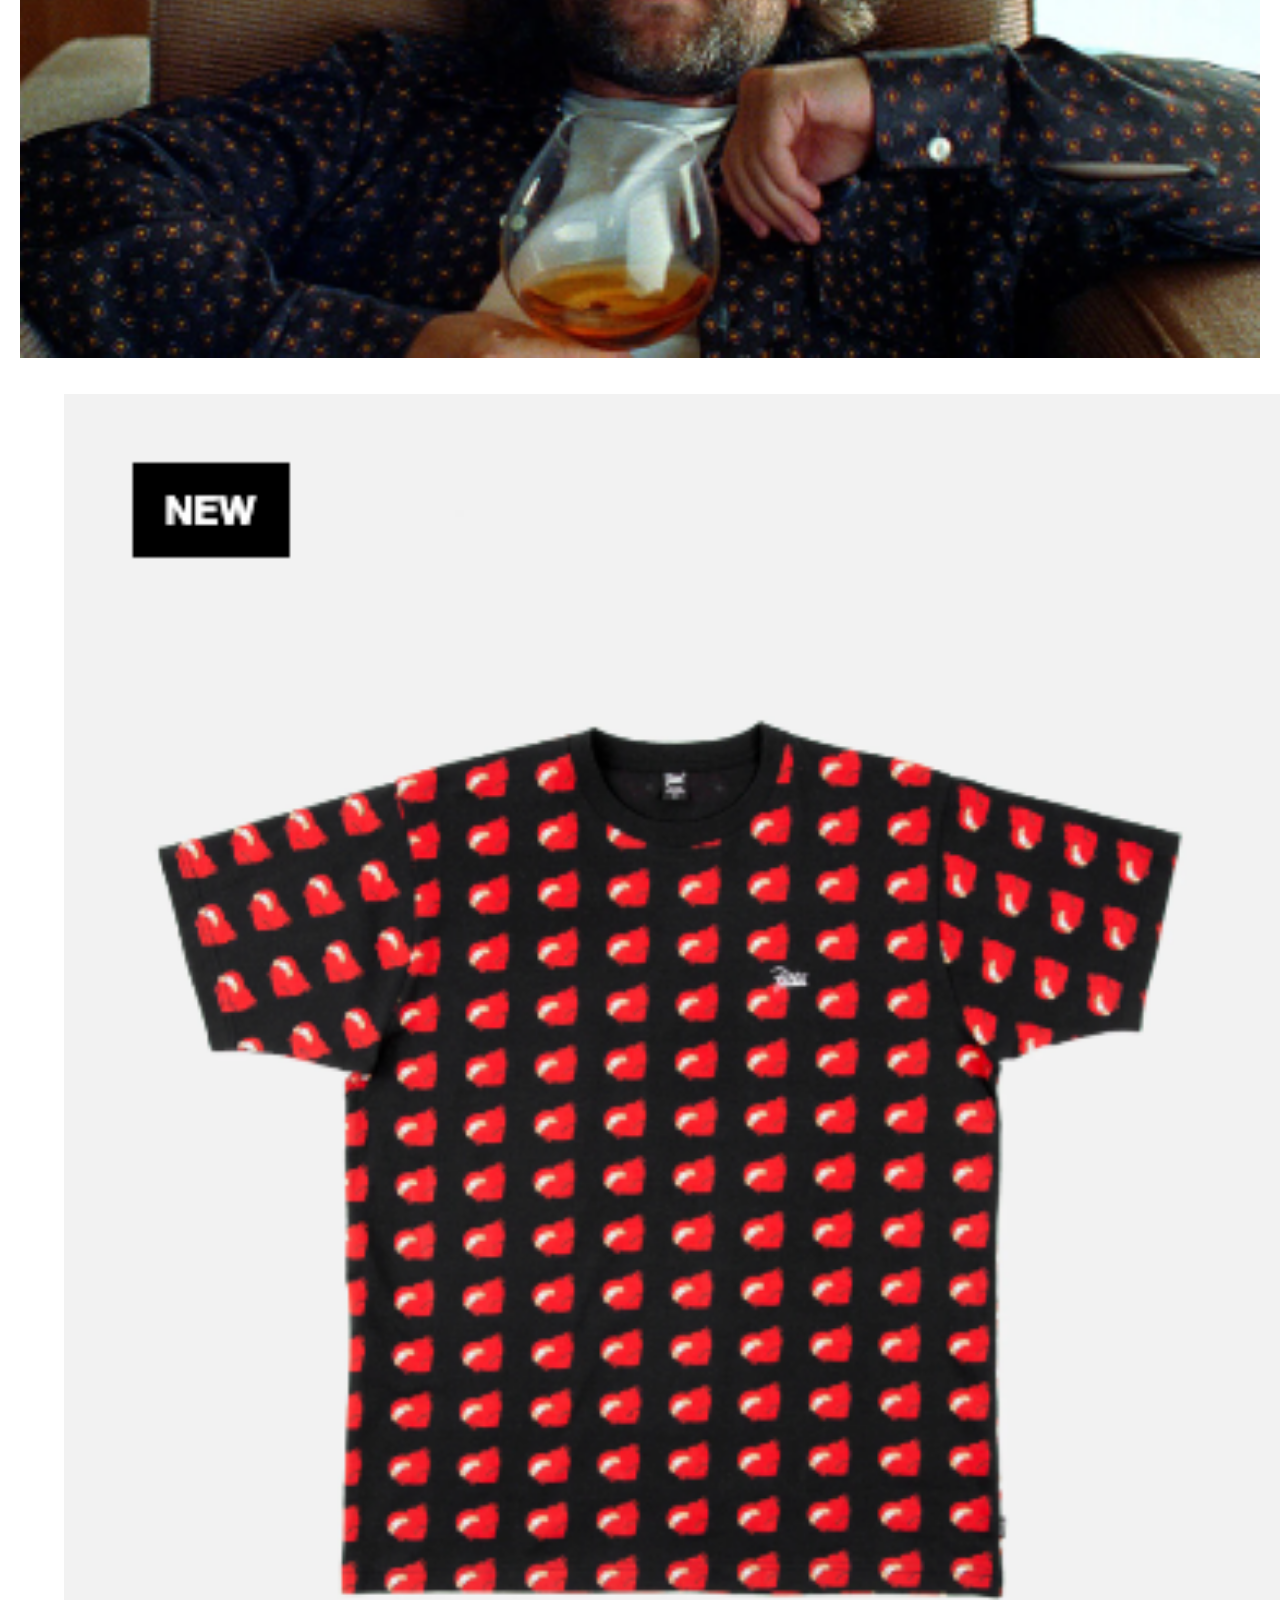
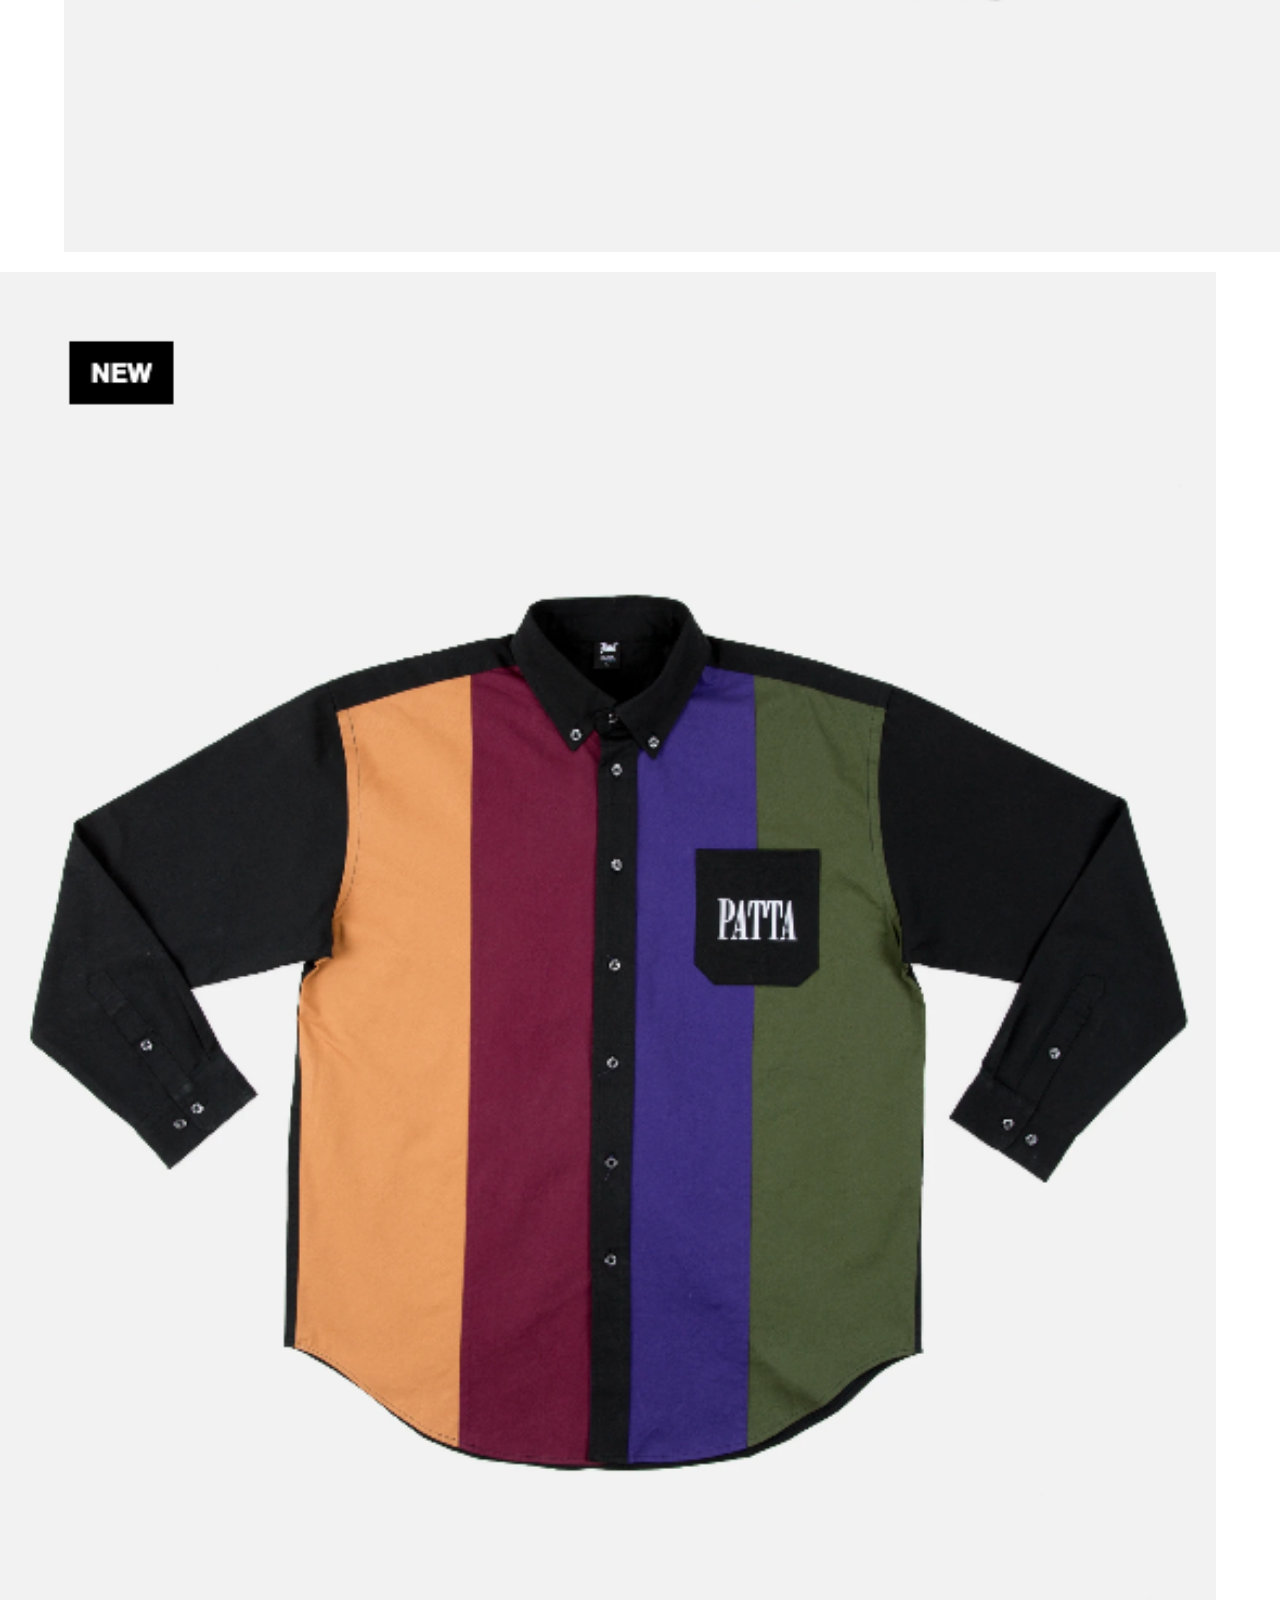
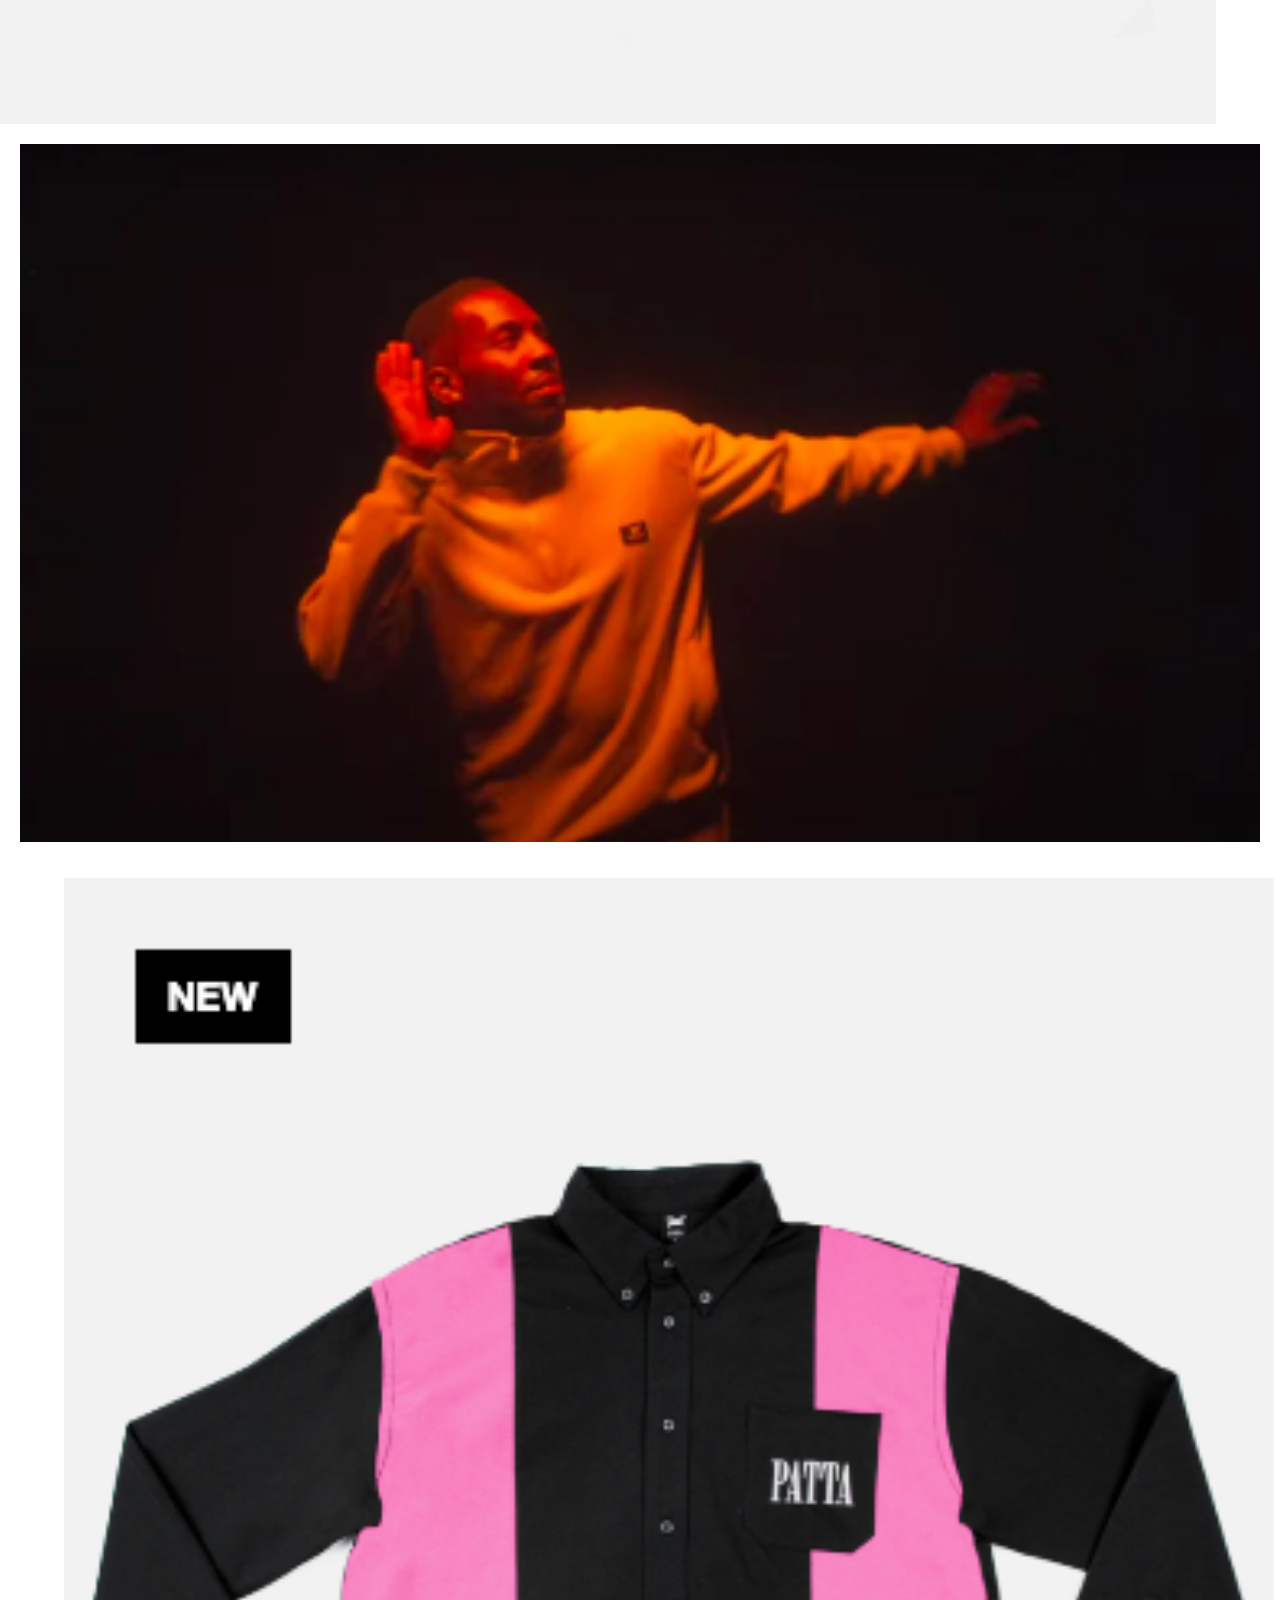
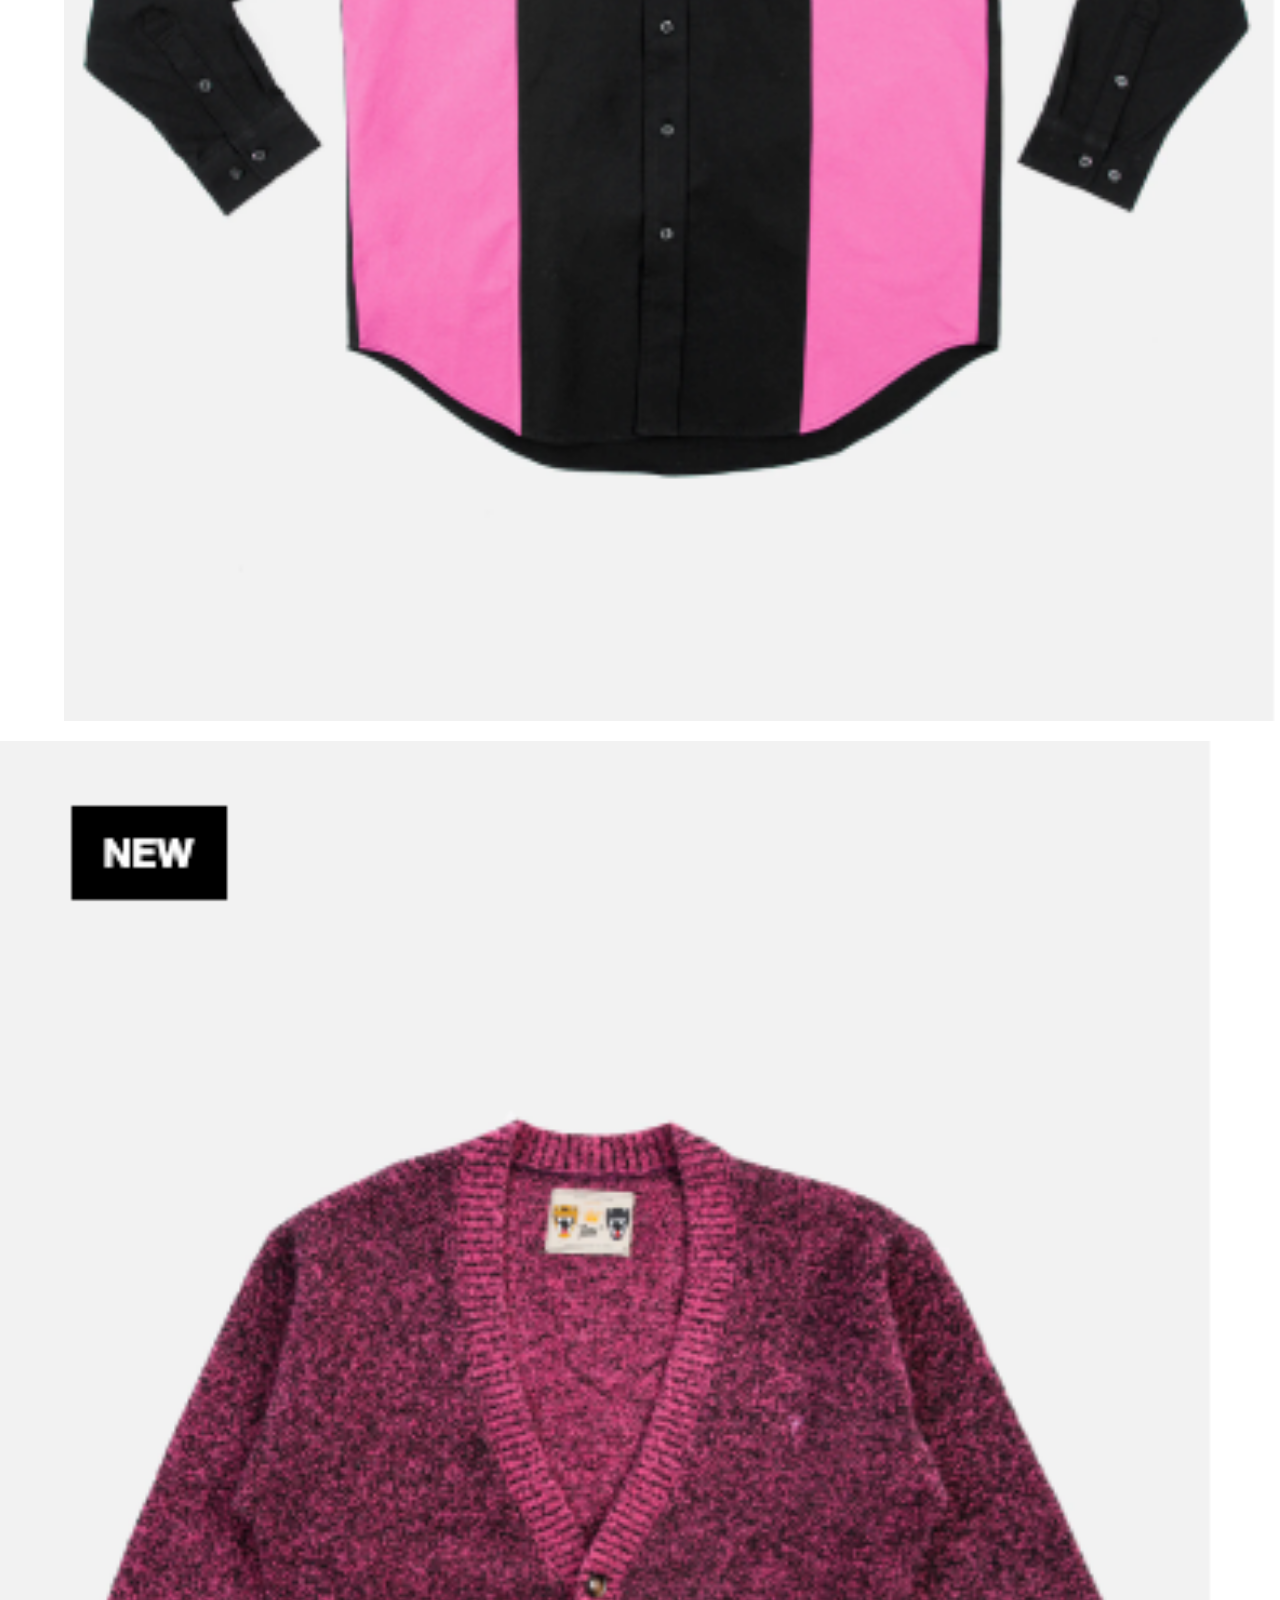
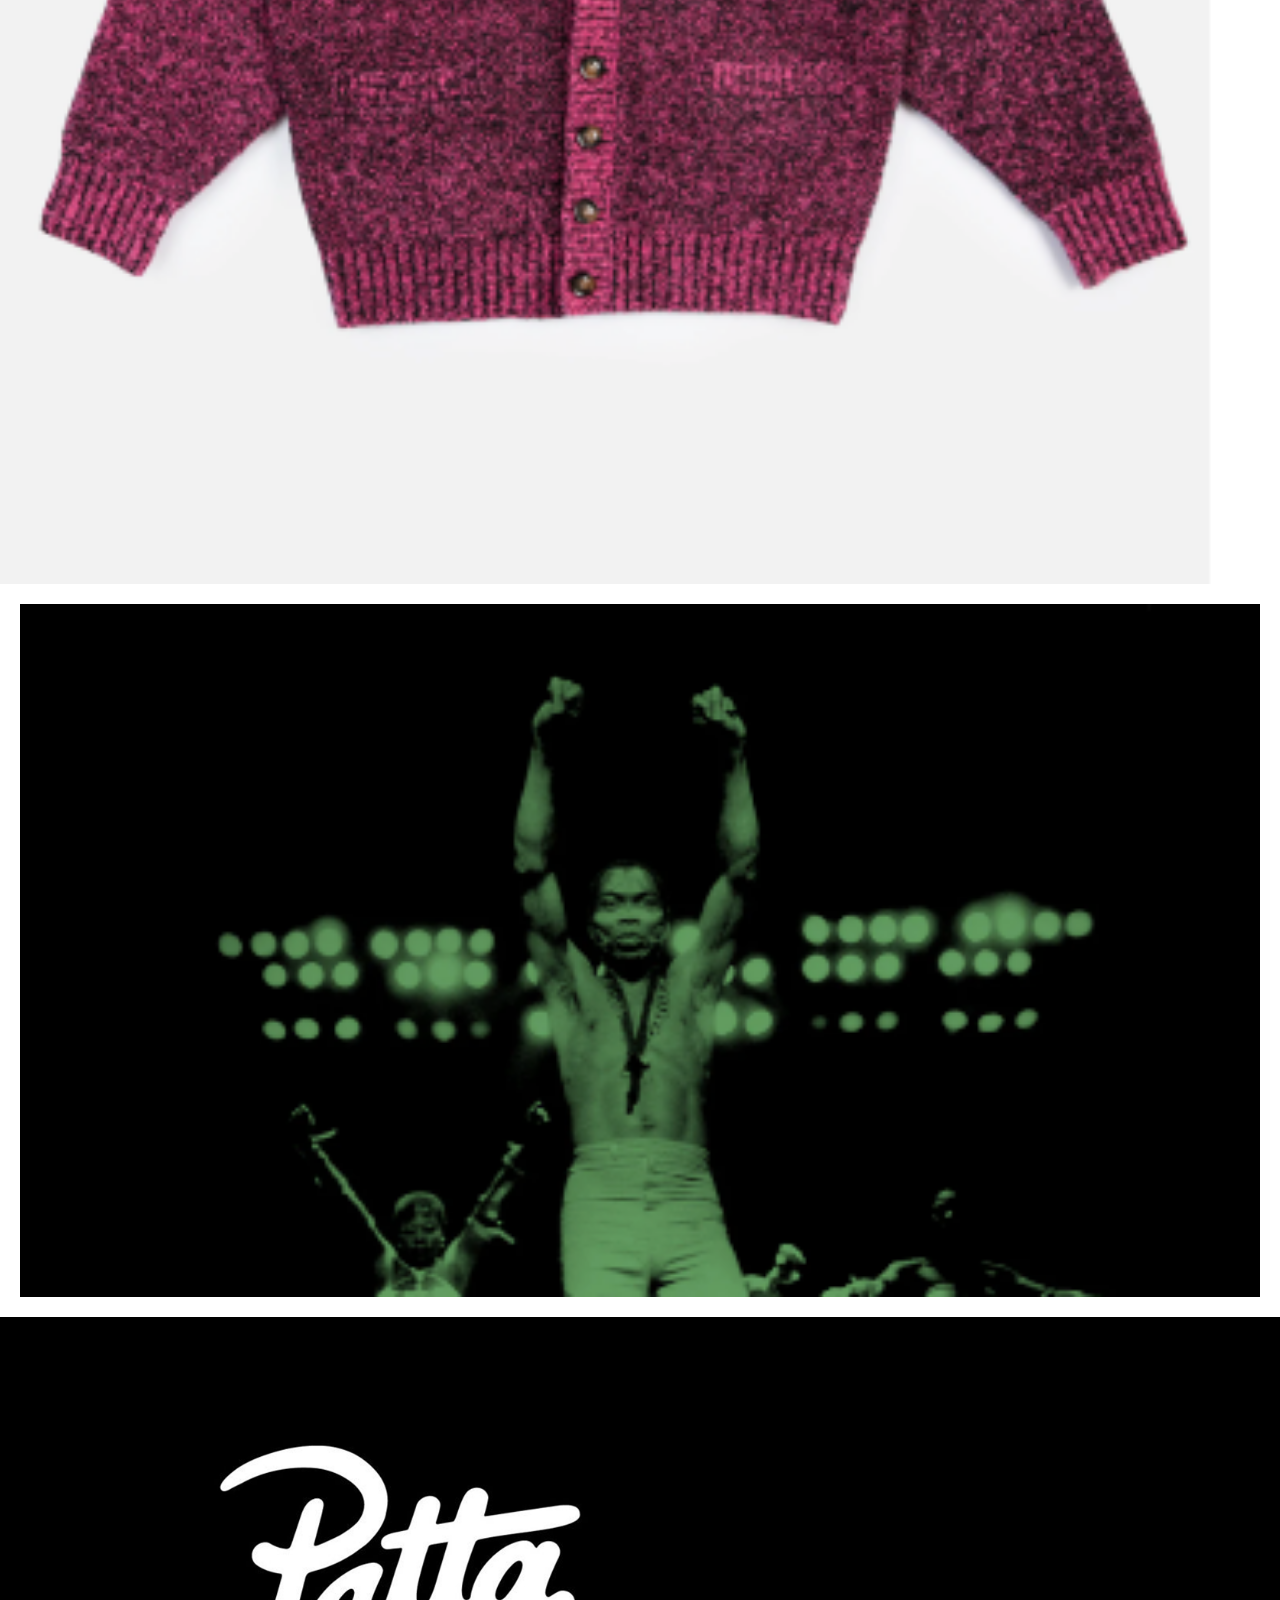
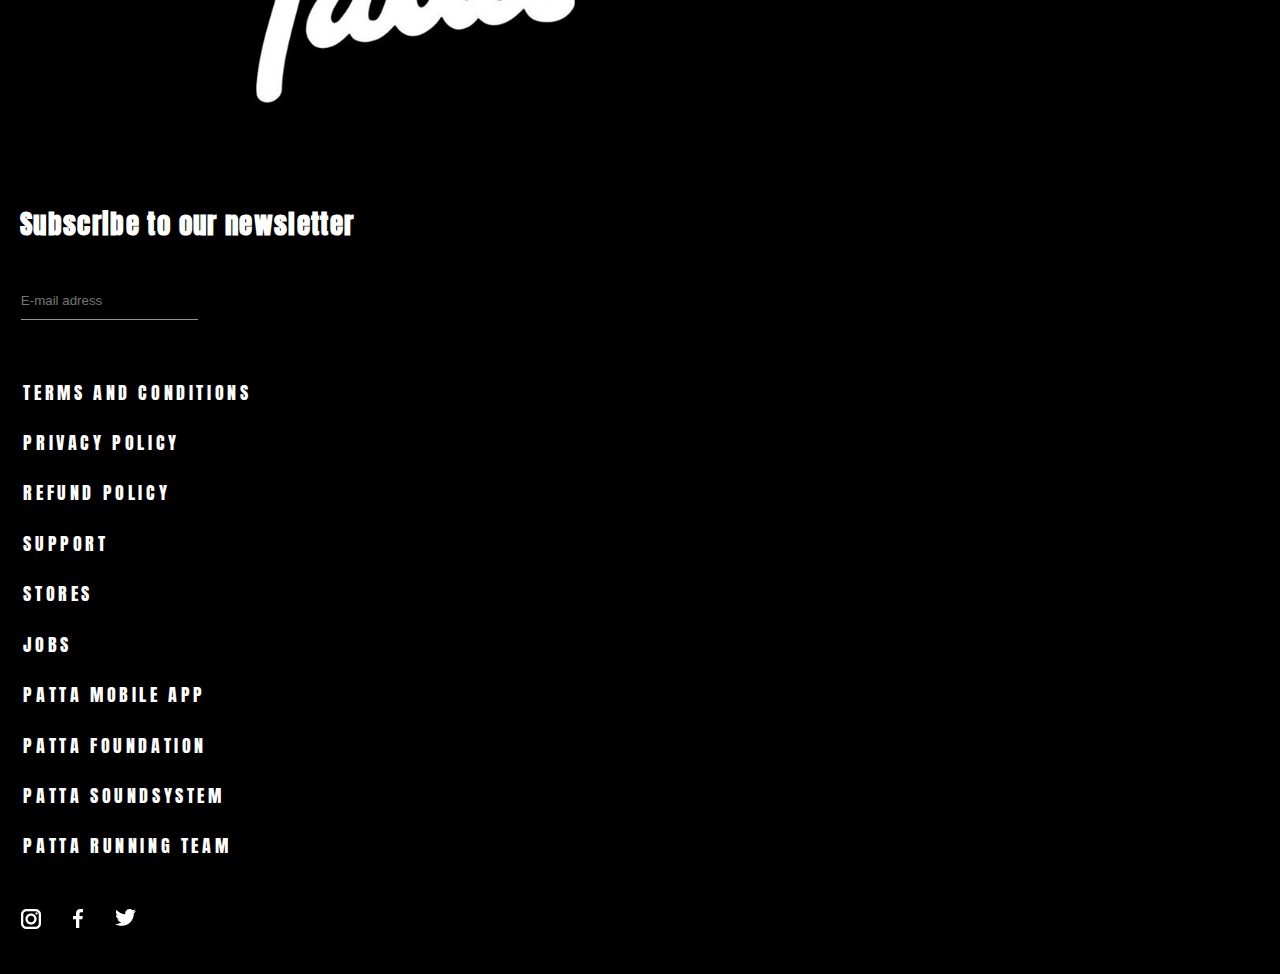
==== commit a6334def: "Add files via upload" ====
--- a/basiswebsite/index.html
+++ b/basiswebsite/index.html
@@ -21,90 +21,90 @@
       <img src="./images/bag_icon.png" class="shop" alt="cart" />
     </nav>
 
-
     <ul class="horizontal">
       <li class="text2">NEW ARRIVALS</li>
-      <li class="text">COMING SOON </li>
-      <li class="text">NEW ARRIVALS </li>
-      <li class="text">APPAREL </li>
-      <li class="text">FOOTWEAR </li>
-      <li class="text">COLLECTIONS </li>
-      <li class="text">ACCESSORIES </li>
-      <li class="text">BRANDS </li>
-      <li class="text">BLOG </li>
-      <li class="text">RAFFLES </li>
+      <li class="text">COMING SOON</li>
+      <li class="text">NEW ARRIVALS</li>
+      <li class="text">APPAREL</li>
+      <li class="text">FOOTWEAR</li>
+      <li class="text">COLLECTIONS</li>
+      <li class="text">ACCESSORIES</li>
+      <li class="text">BRANDS</li>
+      <li class="text">BLOG</li>
+      <li class="text">RAFFLES</li>
     </ul>
-
   </header>
   <main>
     <h1>THE PATTA AUTUMN/WINTER 2020 COLLECTION IS AVAIBLE RIGHT NOW</h1>
 
-    <div class="container1">
+    <div class="container">
       <img src="./images/1e_foto.png" class="foto1" alt="foto1" />
-      <div class="overlay1 overlayEffect1">
+      <div class="overlay overlayEffect">
         <div class="text1">PATTA X VAULT BY VANS</div>
       </div>
     </div>
 
-    <div class="container2">
-      <img src="./images/2e_foto.png" class="foto2" alt="foto2" />
-      <div class="overlay2 overlayEffect2">
-        <div class="text20">PATTA X VANS CHUKKA 79</div>
+    <a href="pagina2.html">
+      <div class="container">
+        <img src="./images/2e_foto.png" class="foto2" alt="foto2" />
+        <div class="overlay overlayEffect">
+          <div class="text20">PATTA IT WAS WRITTEN T-SHIRT (OLIVINE)</div>
+        </div>
       </div>
-    </div>
+    </a>
 
-    <div class="container3">
+    <div class="container">
       <img src="./images/3e_foto.png" class="foto3" alt="foto3" />
-      <div class="overlay3 overlayEffect3">
+      <div class="overlay overlayEffect">
         <div class="text3">PATTA X VANS STYLE 36</div>
       </div>
     </div>
 
-    <div class="container4">
+    <div class="container">
       <img src="./images/4e_foto.png" class="foto4" alt="foto4" />
-      <div class="overlay4 overlayEffect4">
+      <div class="overlay overlayEffect">
         <div class="text4">BENNY SINGS - ROLLED UP FEAT. MAC DEMARCO</div>
       </div>
     </div>
 
-    <div class="container5">
+    <div class="container">
       <img src="./images/5e_foto.png" class="foto5" alt="foto5" />
-      <div class="overlay5 overlayEffect5">
+      <div class="overlay overlayEffect">
         <div class="text5">PATTA LIFE LESSONS AOP T-SHIRT</div>
       </div>
     </div>
 
-    <div class="container6">
+    <div class="container">
       <img src="./images/6e_foto.png" class="foto6" alt="foto6" />
-      <div class="overlay6 overlayEffect6">
+      <div class="overlay overlayEffect">
         <div class="text6">PATTA PANELLED RELAXED BUTTON DOWN SHIRT</div>
       </div>
     </div>
 
-    <div class="container7">
+    <div class="container">
       <img src="./images/7e_foto.png" class="foto7" alt="foto7" />
-      <div class="overlay7 overlayEffect7">
+      <div class="overlay overlayEffect">
         <div class="text7">RAGZ ORIGINALE - RING OUT</div>
       </div>
     </div>
 
-    <div class="container8">
+    <div class="container">
       <img src="./images/8e_foto.png" class="foto8" alt="foto8" />
-      <div class="overlay8 overlayEffect8">
+      <div class="overlay overlayEffect">
         <div class="text8">PATTA PANELLED RELAXED BUTTON DOWN SHIRT</div>
       </div>
     </div>
 
-    <div class="container9">
+    <div class="container">
       <img src="./images/9e_foto.png" class="foto9" alt="foto9" />
-      <div class="overlay9 overlayEffect9">
+      <div class="overlay overlayEffect">
         <div class="text9">PATTA SPECKLE KNITTED CARDIGAN</div>
       </div>
     </div>
 
-    <div class="container10">
+    <div class="container">
       <img src="./images/10e_foto.png" class="foto10" alt="foto10" />
-      <div class="overlay10 overlayEffect10">
+      <div class="overlay overlayEffect">
         <div class="text10">DOCUMENTARY: FELA KUTI - MUSIC IS THE WEAPON</div>
       </div>
     </div>
@@ -113,11 +113,10 @@
     <img src="./images/footer_logo.png" class="logo_footer" alt="footerlogo" />
     <h3 class="subscribe">Subscribe to our newsletter</h3>
     <form>
-
-      <input type="text" name="email" class="input" placeholder="E-mail adress">
+      <input type="text" name="email" class="input" placeholder="E-mail adress" />
     </form>
     <ul class="footerli">
-      <li>TERMS AND CONDITIONS </li>
+      <li>TERMS AND CONDITIONS</li>
       <li>PRIVACY POLICY</li>
       <li>REFUND POLICY</li>
       <li>SUPPORT</li>
@@ -129,7 +128,7 @@
       <li>PATTA RUNNING TEAM</li>
     </ul>
 
-    <img src="images/social_media.png" class="socials" alt="socials">
+    <img src="images/social_media.png" class="socials" alt="socials" />
   </footer>
   <script src="scripts/main.js"></script>
 </body>
--- a/basiswebsite/styles/style.css
+++ b/basiswebsite/styles/style.css
@@ -5,6 +5,7 @@
   box-sizing: border-box;
 }
 
+
 /*GROTE TEKSTEN*/
 h3 {
   font-family: 'Anton',
@@ -44,7 +45,9 @@
 
 .logo {
   margin-top: 5%;
-}
+  width: 30%;
+}
+
 
 nav {
   display: flex;
@@ -62,10 +65,6 @@
 
 .navigation {
   color: #969696;
-}
-
-.logo {
-  width: 30%;
 }
 
 .menu {
@@ -168,355 +167,20 @@
 /*FOTO"S MET OVERLAY*/
 /* Je werkt hier met een container, afbeelding, overlay, text en overlayeffect. Alle samen gecombineerd zorgt wanneer een hover ingezet wordt er over de afbeelding een waas komt met een stukje tekst.*/
 
-.container1 {
+.container {
   position: relative;
   display: inline-block;
   width: 100%;
 }
 
-.container2 {
-  position: relative;
-  display: inline-block;
-  width: 100%;
-}
-
-.container3 {
-  position: relative;
-  display: inline-block;
-  width: 100%;
-}
-
-.container4 {
-  position: relative;
-  display: inline-block;
-  width: 100%;
-}
-
-.container5 {
-  position: relative;
-  display: inline-block;
-  width: 100%;
-}
-
-.container6 {
-  position: relative;
-  display: inline-block;
-  width: 100%;
-}
-
-.container7 {
-  position: relative;
-  display: inline-block;
-  width: 100%;
-}
-
-.container8 {
-  position: relative;
-  display: inline-block;
-  width: 100%;
-}
-
-.container9 {
-  position: relative;
-  display: inline-block;
-  width: 100%;
-}
-
-.container10 {
-  position: relative;
-  display: inline-block;
-  width: 100%;
-}
-
-
-.foto1 {
-  display: block;
-  padding: 0 20px 1em;
-  width: 100%;
-}
-
-.foto2 {
-  display: block;
-  padding-top: 1em;
-  padding-left: 4em;
-  width: 100%;
-}
-
-.foto3 {
-  display: block;
-  padding-top: 1em;
-  padding-right: 4em;
-  width: 100%;
-}
-
-.foto4 {
-  display: block;
-  padding: 1em 20px 1em;
-  width: 100%;
-}
-
-.foto5 {
-  display: block;
-  padding-top: 1em;
-  padding-left: 4em;
-  width: 100%;
-}
-
-.foto6 {
-  display: block;
-  padding-top: 1em;
-  padding-right: 4em;
-  width: 100%;
-}
-
-.foto7 {
-  display: block;
-  padding: 1em 20px 1em;
-  width: 100%;
-}
-
-.foto8 {
-  display: block;
-  padding-top: 1em;
-  padding-left: 4em;
-  width: 100%;
-}
-
-.foto9 {
-  display: block;
-  padding-top: 1em;
-  padding-right: 4em;
-  width: 100%;
-}
-
-.foto10 {
-  display: block;
-  padding: 1em 20px 1em;
-  width: 100%;
-}
-
-.overlay1 {
+.overlay {
   position: absolute;
   transition: all .3s ease-in;
   opacity: 0;
   background-color: #ffffff;
 }
 
-.overlay2 {
-  position: absolute;
-  transition: all .3s ease-in;
-  opacity: 0;
-  background-color: #ffffff;
-}
-
-.overlay3 {
-  position: absolute;
-  transition: all .3s ease-in;
-  opacity: 0;
-  background-color: #ffffff;
-}
-
-.overlay4 {
-  position: absolute;
-  transition: all .3s ease-in;
-  opacity: 0;
-  background-color: #ffffff;
-}
-
-.overlay5 {
-  position: absolute;
-  transition: all .3s ease-in;
-  opacity: 0;
-  background-color: #ffffff;
-}
-
-.overlay6 {
-  position: absolute;
-  transition: all .3s ease-in;
-  opacity: 0;
-  background-color: #ffffff;
-}
-
-.overlay7 {
-  position: absolute;
-  transition: all .3s ease-in;
-  opacity: 0;
-  background-color: #ffffff;
-}
-
-.overlay8 {
-  position: absolute;
-  transition: all .3s ease-in;
-  opacity: 0;
-  background-color: #ffffff;
-}
-
-.overlay9 {
-  position: absolute;
-  transition: all .3s ease-in;
-  opacity: 0;
-  background-color: #ffffff;
-}
-
-.overlay10 {
-  position: absolute;
-  transition: all .3s ease-in;
-  opacity: 0;
-  background-color: #ffffff;
-}
-
-
-.container1:hover .overlay1 {
-  opacity: 0.7;
-}
-
-.container2:hover .overlay2 {
-  opacity: 0.7;
-}
-
-.container3:hover .overlay3 {
-  opacity: 0.7;
-}
-
-.container4:hover .overlay4 {
-  opacity: 0.7;
-}
-
-.container5:hover .overlay5 {
-  opacity: 0.7;
-}
-
-.container6:hover .overlay6 {
-  opacity: 0.7;
-}
-
-.container7:hover .overlay7 {
-  opacity: 0.7;
-}
-
-.container8:hover .overlay8 {
-  opacity: 0.7;
-}
-
-.container9:hover .overlay9 {
-  opacity: 0.7;
-}
-
-.container10:hover .overlay10 {
-  opacity: 0.7;
-}
-
-.text1 {
-  color: black;
-  font-family: 'Anton',
-    sans-serif;
-  position: absolute;
-  top: 50%;
-  left: 40%;
-  transform: translate(-50%, -50%);
-  font-size: 24px;
-}
-
-.text20 {
-  color: black;
-  font-family: 'Anton',
-    sans-serif;
-  position: absolute;
-  top: 50%;
-  left: 50%;
-  transform: translate(-50%, -50%);
-  font-size: 30px;
-}
-
-.text3 {
-  color: black;
-  font-family: 'Anton',
-    sans-serif;
-  position: absolute;
-  top: 50%;
-  left: 40%;
-  transform: translate(-50%, -50%);
-  font-size: 30px;
-}
-
-.text4 {
-  color: black;
-  font-family: 'Anton',
-    sans-serif;
-  position: absolute;
-  top: 50%;
-  left: 40%;
-  transform: translate(-50%, -50%);
-  font-size: 24px;
-}
-
-.text5 {
-  color: black;
-  font-family: 'Anton',
-    sans-serif;
-  position: absolute;
-  top: 50%;
-  left: 50%;
-  transform: translate(-50%, -50%);
-  font-size: 25px;
-}
-
-.text6 {
-  color: black;
-  font-family: 'Anton',
-    sans-serif;
-  position: absolute;
-  top: 50%;
-  left: 40%;
-  transform: translate(-50%, -50%);
-  font-size: 30px;
-}
-
-.text7 {
-  color: black;
-  font-family: 'Anton',
-    sans-serif;
-  position: absolute;
-  top: 50%;
-  left: 40%;
-  transform: translate(-50%, -50%);
-  font-size: 24px;
-}
-
-.text8 {
-  color: black;
-  font-family: 'Anton',
-    sans-serif;
-  position: absolute;
-  top: 50%;
-  left: 50%;
-  transform: translate(-50%, -50%);
-  font-size: 30px;
-}
-
-.text9 {
-  color: black;
-  font-family: 'Anton',
-    sans-serif;
-  position: absolute;
-  top: 50%;
-  left: 40%;
-  transform: translate(-50%, -50%);
-  font-size: 30px;
-}
-
-.text10 {
-  color: black;
-  font-family: 'Anton',
-    sans-serif;
-  position: absolute;
-  top: 50%;
-  left: 40%;
-  transform: translate(-50%, -50%);
-  font-size: 24px;
-}
-
-.overlayEffect1 {
+.overlayEffect {
   height: 100%;
   width: 100%;
   bottom: 0;
@@ -525,125 +189,185 @@
   background-color: #ffffff9d;
 }
 
-.overlayEffect2 {
-  height: 100%;
-  width: 100%;
-  bottom: 0;
-  top: 0;
-  left: 0;
-  background-color: #ffffff9d;
-}
-
-.overlayEffect3 {
-  height: 100%;
-  width: 100%;
-  bottom: 0;
-  top: 0;
-  left: 0;
-  background-color: #ffffff9d;
-}
-
-.overlayEffect4 {
-  height: 100%;
-  width: 100%;
-  bottom: 0;
-  top: 0;
-  left: 0;
-  background-color: #ffffff9d;
-}
-
-.overlayEffect5 {
-  height: 100%;
-  width: 100%;
-  bottom: 0;
-  top: 0;
-  left: 0;
-  background-color: #ffffff9d;
-}
-
-.overlayEffect6 {
-  height: 100%;
-  width: 100%;
-  bottom: 0;
-  top: 0;
-  left: 0;
-  background-color: #ffffff9d;
-}
-
-.overlayEffect7 {
-  height: 100%;
-  width: 100%;
-  bottom: 0;
-  top: 0;
-  left: 0;
-  background-color: #ffffff9d;
-}
-
-.overlayEffect8 {
-  height: 100%;
-  width: 100%;
-  bottom: 0;
-  top: 0;
-  left: 0;
-  background-color: #ffffff9d;
-}
-
-.overlayEffect9 {
-  height: 100%;
-  width: 100%;
-  bottom: 0;
-  top: 0;
-  left: 0;
-  background-color: #ffffff9d;
-}
-
-.overlayEffect10 {
-  height: 100%;
-  width: 100%;
-  bottom: 0;
-  top: 0;
-  left: 0;
-  background-color: #ffffff9d;
-}
-
-.container1:hover .overlayEffect1 {
+.container:hover .overlayEffect {
   opacity: 1;
 }
 
-.container2:hover .overlayEffect2 {
-  opacity: 1;
-}
-
-.container3:hover .overlayEffect3 {
-  opacity: 1;
-}
-
-.container4:hover .overlayEffect4 {
-  opacity: 1;
-}
-
-.container5:hover .overlayEffect5 {
-  opacity: 1;
-}
-
-.container6:hover .overlayEffect6 {
-  opacity: 1;
-}
-
-.container7:hover .overlayEffect7 {
-  opacity: 1;
-}
-
-.container8:hover .overlayEffect8 {
-  opacity: 1;
-}
-
-.container9:hover .overlayEffect9 {
-  opacity: 1;
-}
-
-.container10:hover .overlayEffect10 {
-  opacity: 1;
+.foto1 {
+  display: block;
+  padding: 0 20px 1em;
+  width: 100%;
+}
+
+.foto2 {
+  display: block;
+  padding-top: 1em;
+  padding-left: 4em;
+  width: 100%;
+}
+
+.foto3 {
+  display: block;
+  padding-top: 1em;
+  padding-right: 4em;
+  width: 100%;
+}
+
+.foto4 {
+  display: block;
+  padding: 1em 20px 1em;
+  width: 100%;
+}
+
+.foto5 {
+  display: block;
+  padding-top: 1em;
+  padding-left: 4em;
+  width: 100%;
+}
+
+.foto6 {
+  display: block;
+  padding-top: 1em;
+  padding-right: 4em;
+  width: 100%;
+}
+
+.foto7 {
+  display: block;
+  padding: 1em 20px 1em;
+  width: 100%;
+}
+
+.foto8 {
+  display: block;
+  padding-top: 1em;
+  padding-left: 4em;
+  width: 100%;
+}
+
+.foto9 {
+  display: block;
+  padding-top: 1em;
+  padding-right: 4em;
+  width: 100%;
+}
+
+.foto10 {
+  display: block;
+  padding: 1em 20px 1em;
+  width: 100%;
+}
+
+
+.text1 {
+  color: black;
+  font-family: 'Anton',
+    sans-serif;
+  position: absolute;
+  top: 50%;
+  left: 40%;
+  transform: translate(-50%, -50%);
+  font-size: 24px;
+}
+
+.text20 {
+  color: black;
+  font-family: 'Anton',
+    sans-serif;
+  position: absolute;
+  top: 50%;
+  left: 50%;
+  transform: translate(-50%, -50%);
+  font-size: 30px;
+}
+
+.text3 {
+  color: black;
+  font-family: 'Anton',
+    sans-serif;
+  position: absolute;
+  top: 50%;
+  left: 40%;
+  transform: translate(-50%, -50%);
+  font-size: 30px;
+}
+
+.text4 {
+  color: black;
+  font-family: 'Anton',
+    sans-serif;
+  position: absolute;
+  top: 50%;
+  left: 40%;
+  transform: translate(-50%, -50%);
+  font-size: 24px;
+}
+
+.text5 {
+  color: black;
+  font-family: 'Anton',
+    sans-serif;
+  position: absolute;
+  top: 50%;
+  left: 50%;
+  transform: translate(-50%, -50%);
+  font-size: 25px;
+}
+
+.text6 {
+  color: black;
+  font-family: 'Anton',
+    sans-serif;
+  position: absolute;
+  top: 50%;
+  left: 40%;
+  transform: translate(-50%, -50%);
+  font-size: 30px;
+}
+
+.text7 {
+  color: black;
+  font-family: 'Anton',
+    sans-serif;
+  position: absolute;
+  top: 50%;
+  left: 40%;
+  transform: translate(-50%, -50%);
+  font-size: 24px;
+}
+
+.text8 {
+  color: black;
+  font-family: 'Anton',
+    sans-serif;
+  position: absolute;
+  top: 50%;
+  left: 50%;
+  transform: translate(-50%, -50%);
+  font-size: 30px;
+}
+
+.text9 {
+  color: black;
+  font-family: 'Anton',
+    sans-serif;
+  position: absolute;
+  top: 50%;
+  left: 40%;
+  transform: translate(-50%, -50%);
+  font-size: 30px;
+}
+
+.text10 {
+  color: black;
+  font-family: 'Anton',
+    sans-serif;
+  position: absolute;
+  top: 50%;
+  left: 40%;
+  transform: translate(-50%, -50%);
+  font-size: 24px;
 }
 
 /*FOOTER*/
@@ -707,4 +431,33 @@
 .socials {
   margin-left: 1.3em;
   margin-bottom: 2.5em;
+}
+
+/** Pagina 2 **/
+
+.back-button {
+  display: flex;
+  align-items: center;
+  width: 40px;
+  height: 40px;
+  margin-top: 12%;
+  margin-left: -3%
+}
+
+.tshirt1 {
+  width: 100%;
+  padding-bottom: 5px;
+  margin-top: 3em;
+}
+
+.tshirt {
+  width: 100%;
+  padding-bottom: 5px;
+}
+
+.overflow {
+  position: absolute;
+  font-size: 2.4em;
+  top: 4.1em;
+  color: #3a3a3a;
 }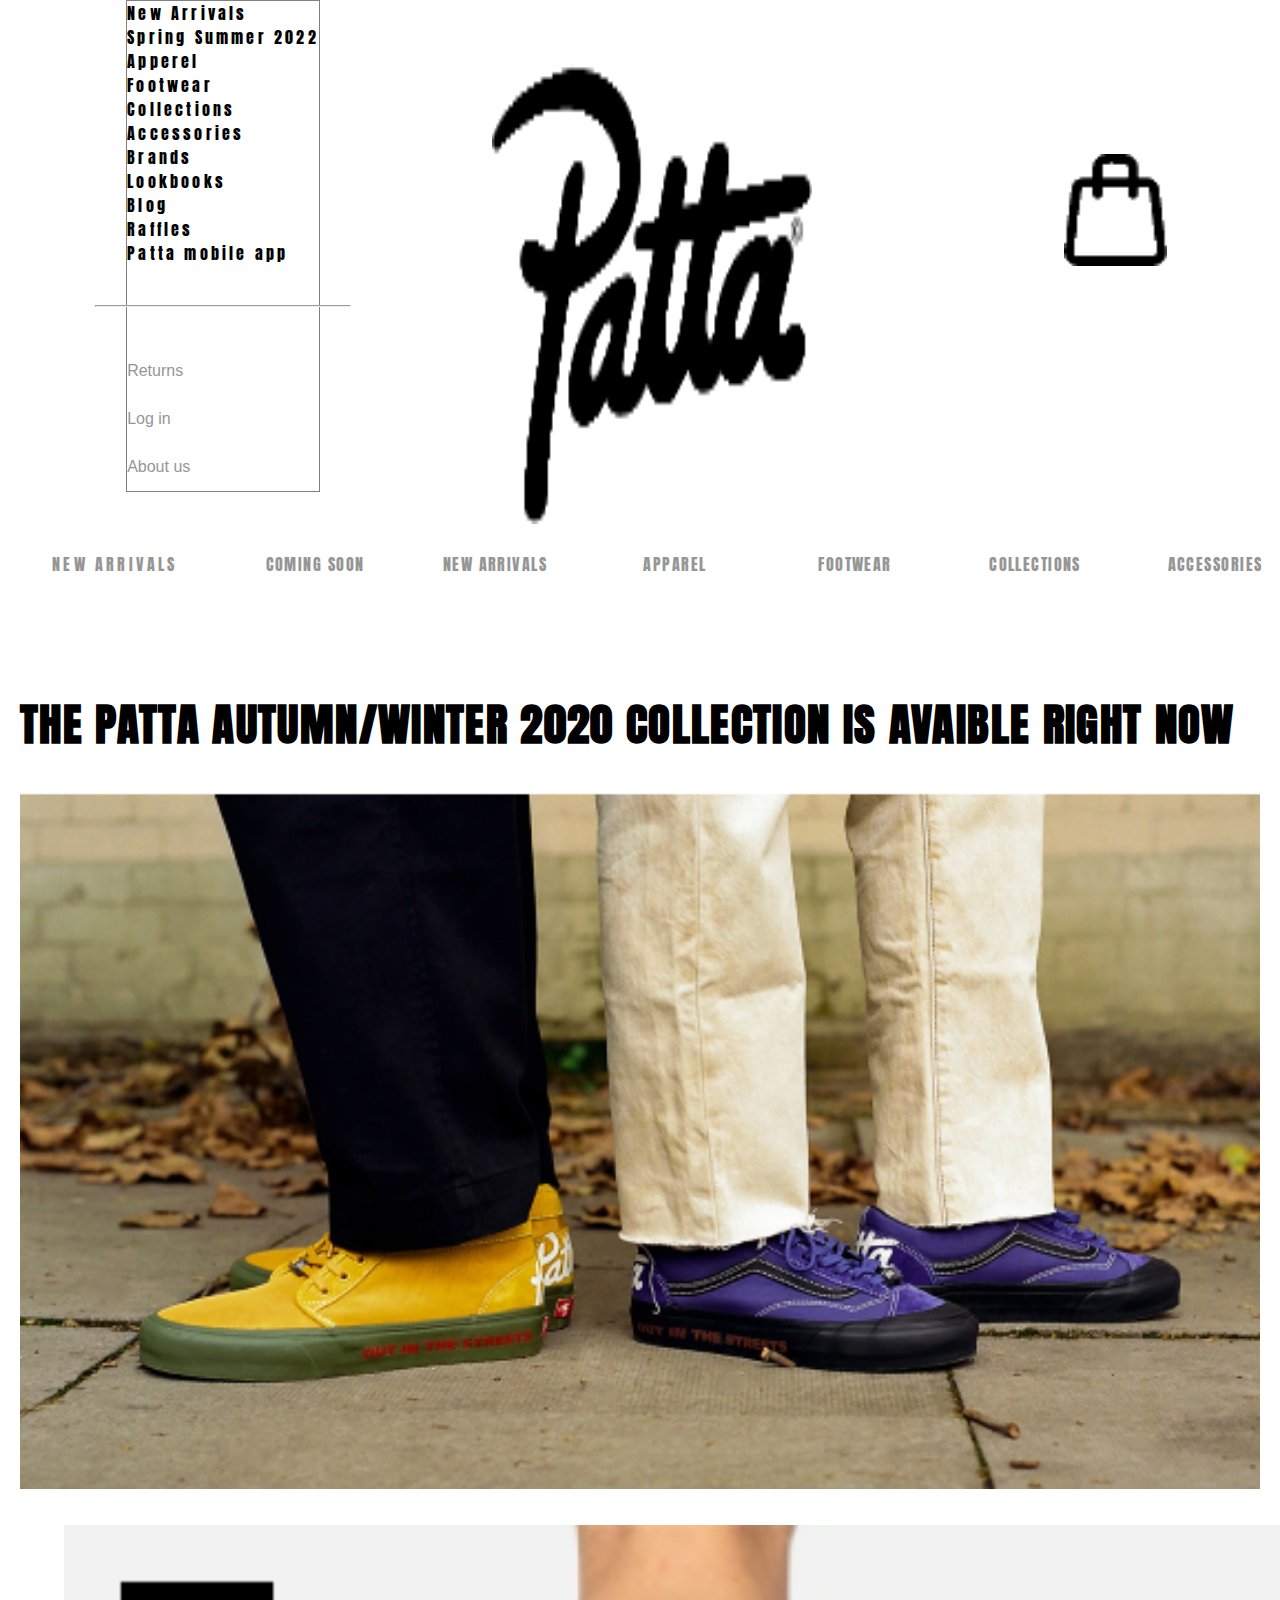
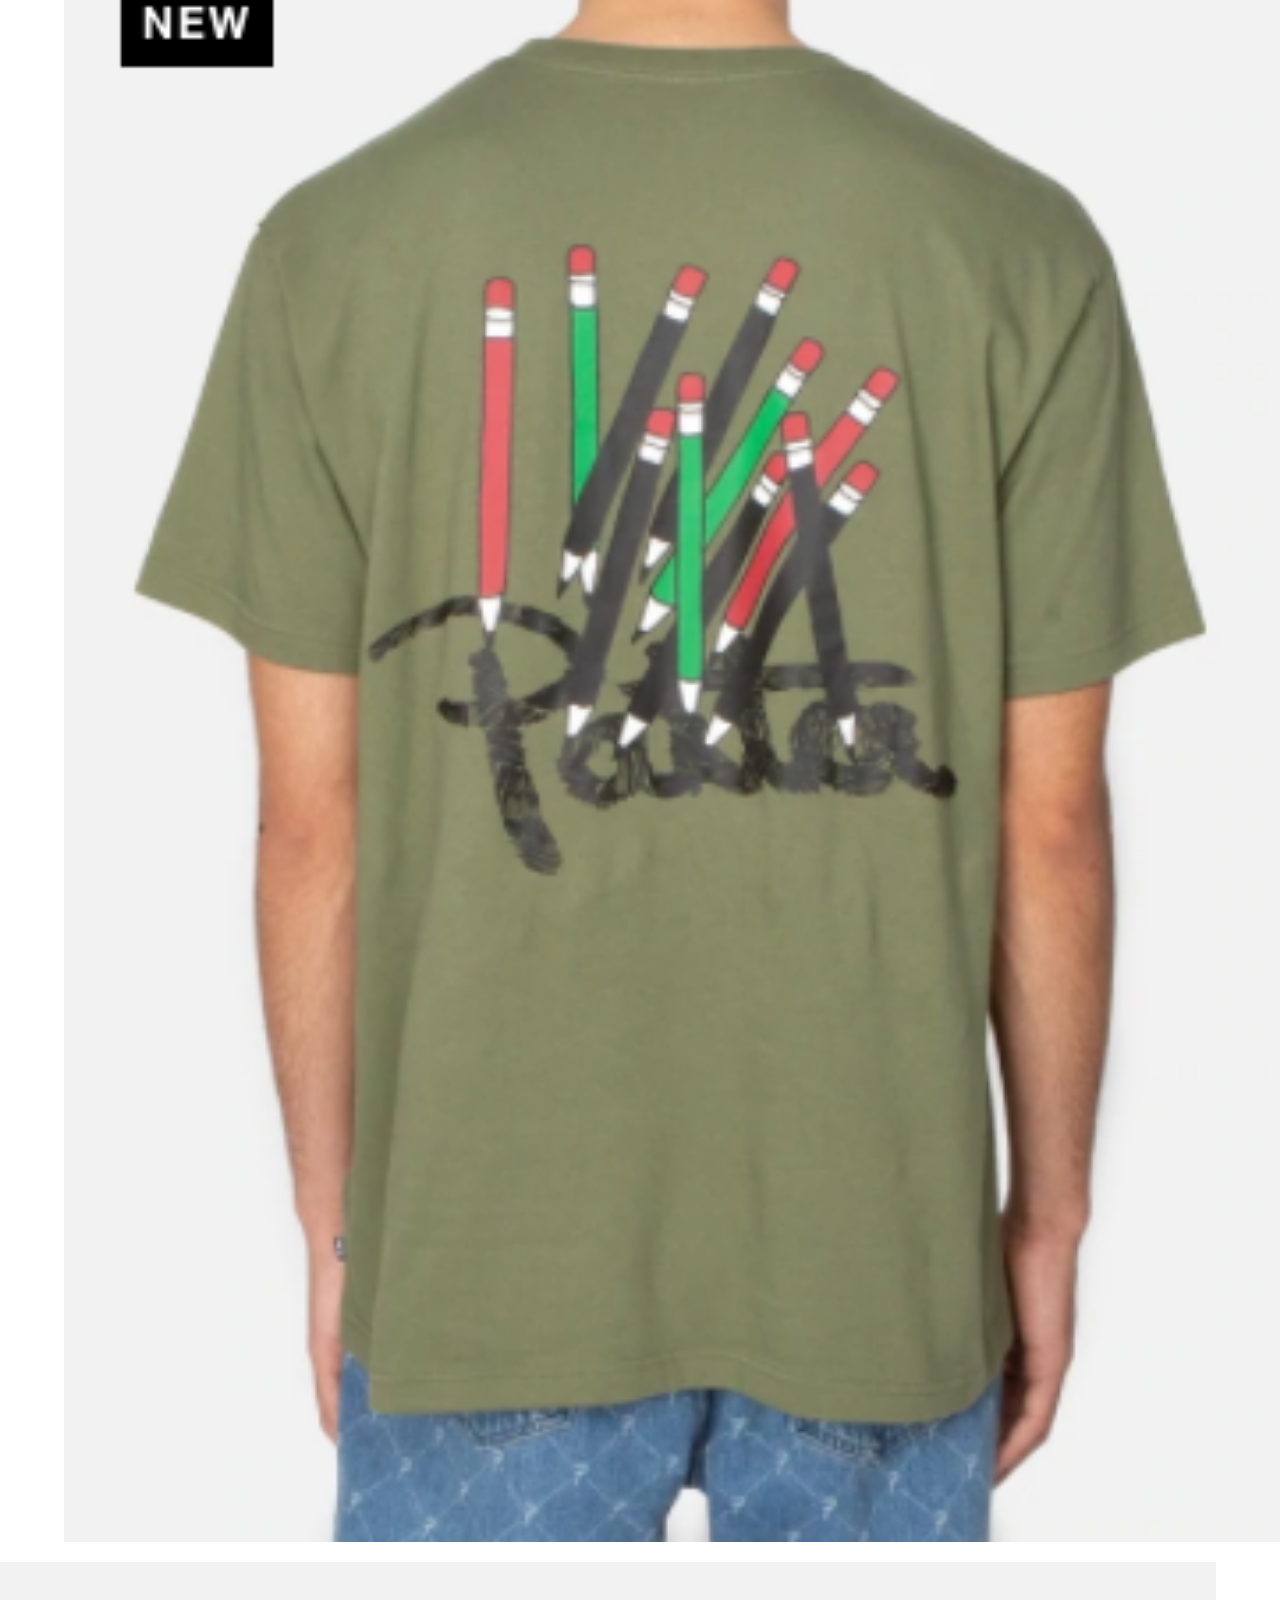
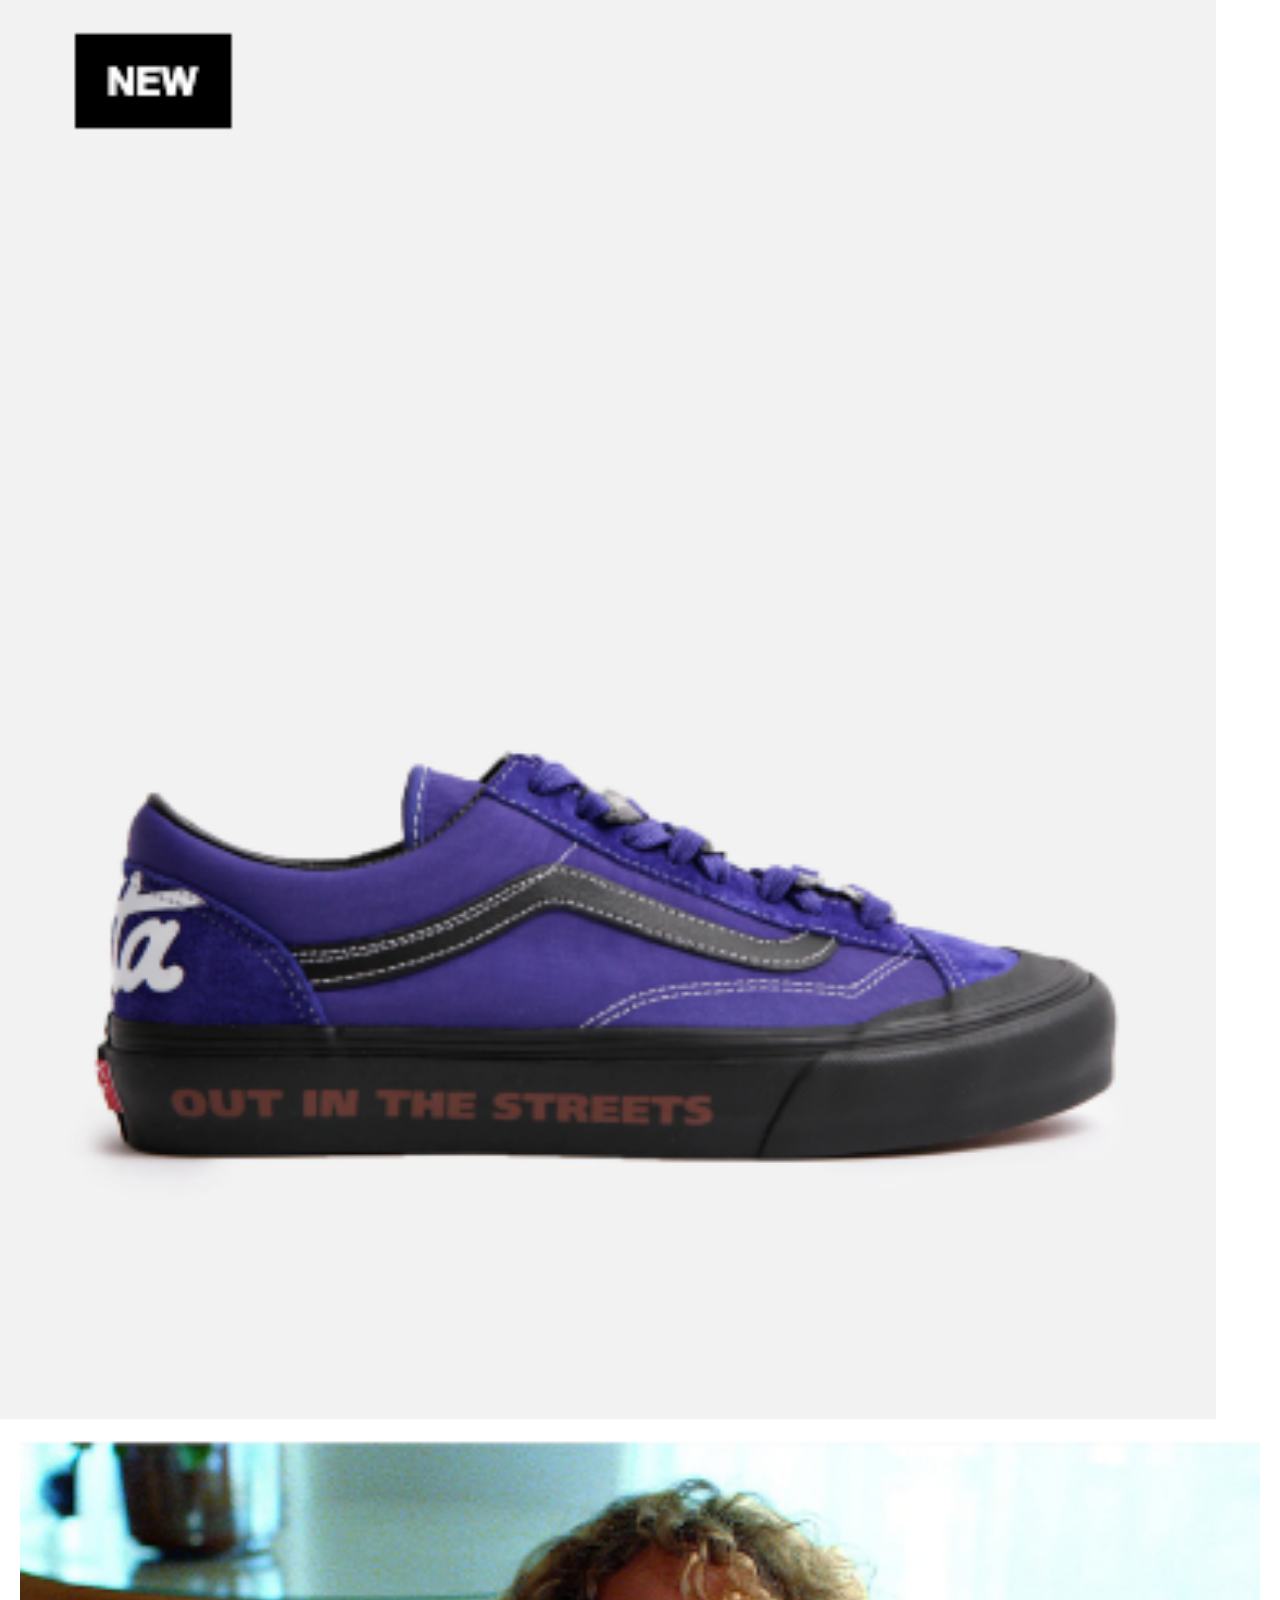
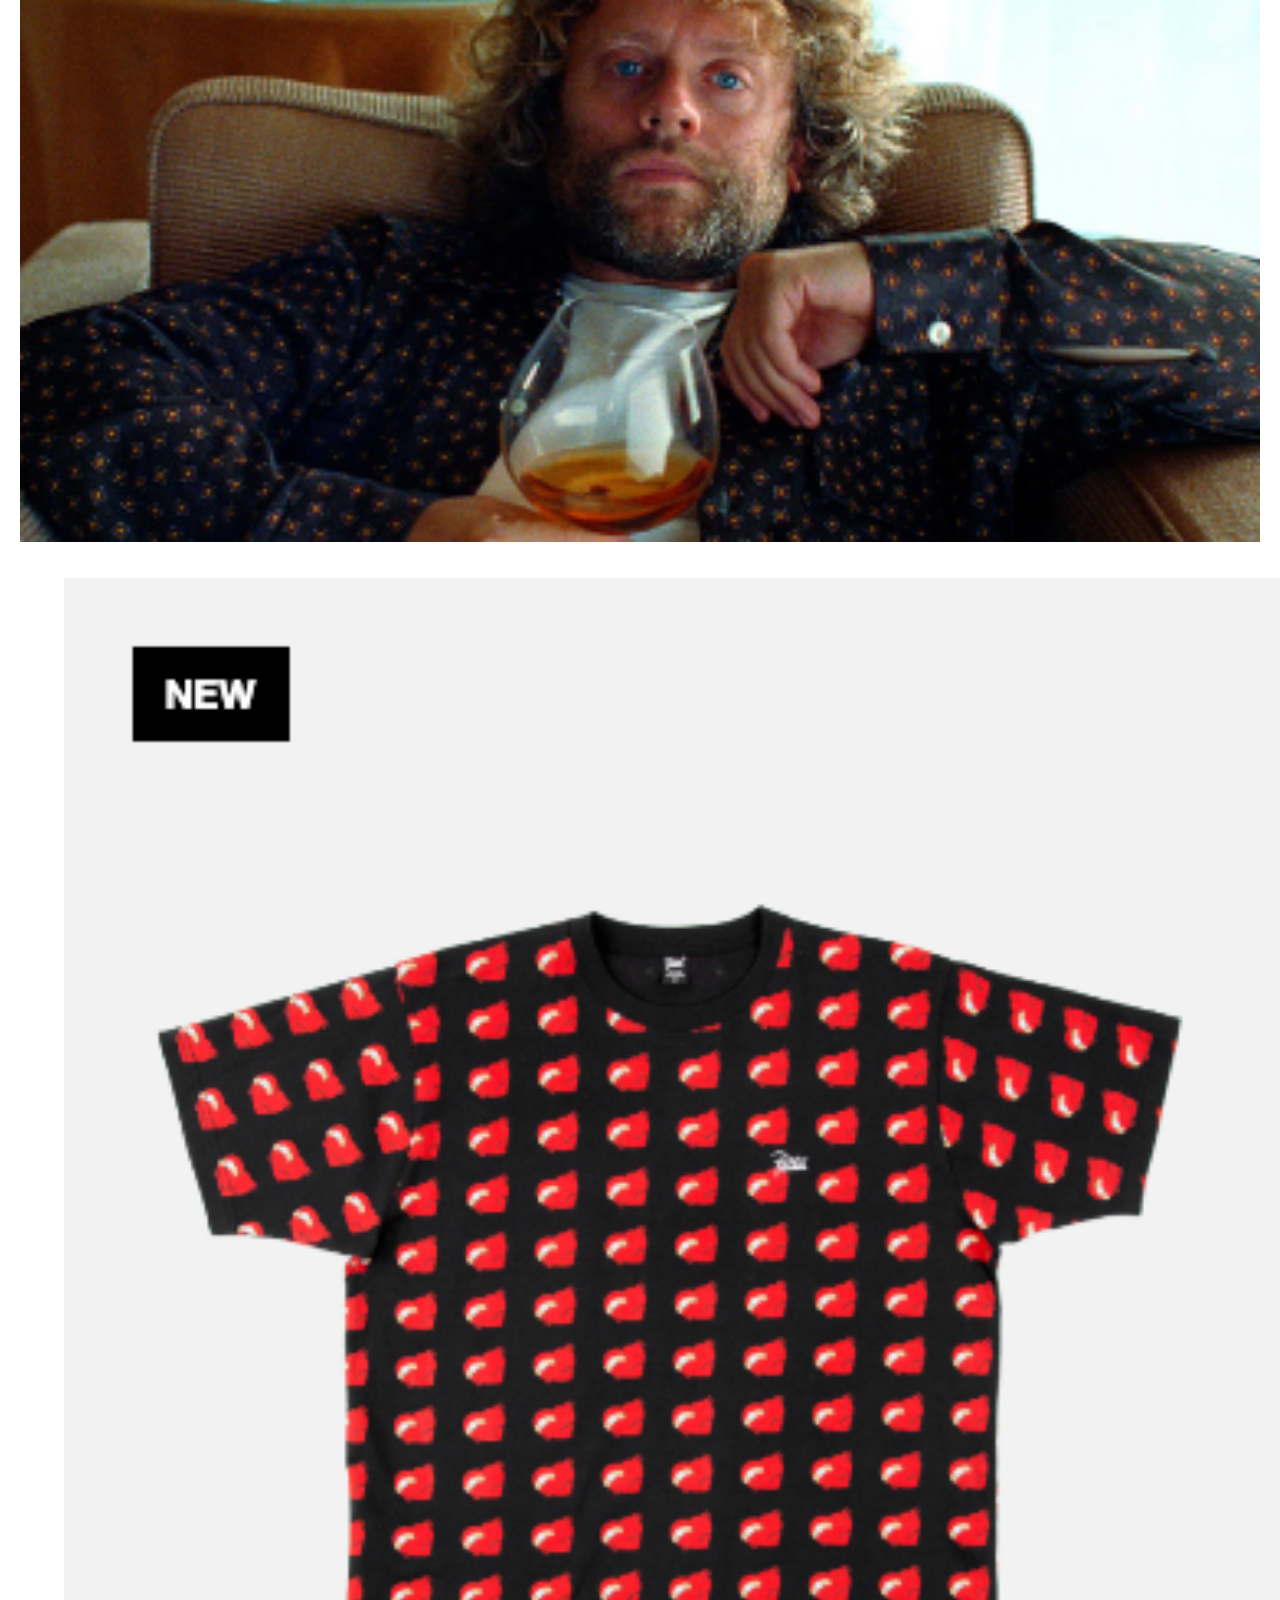
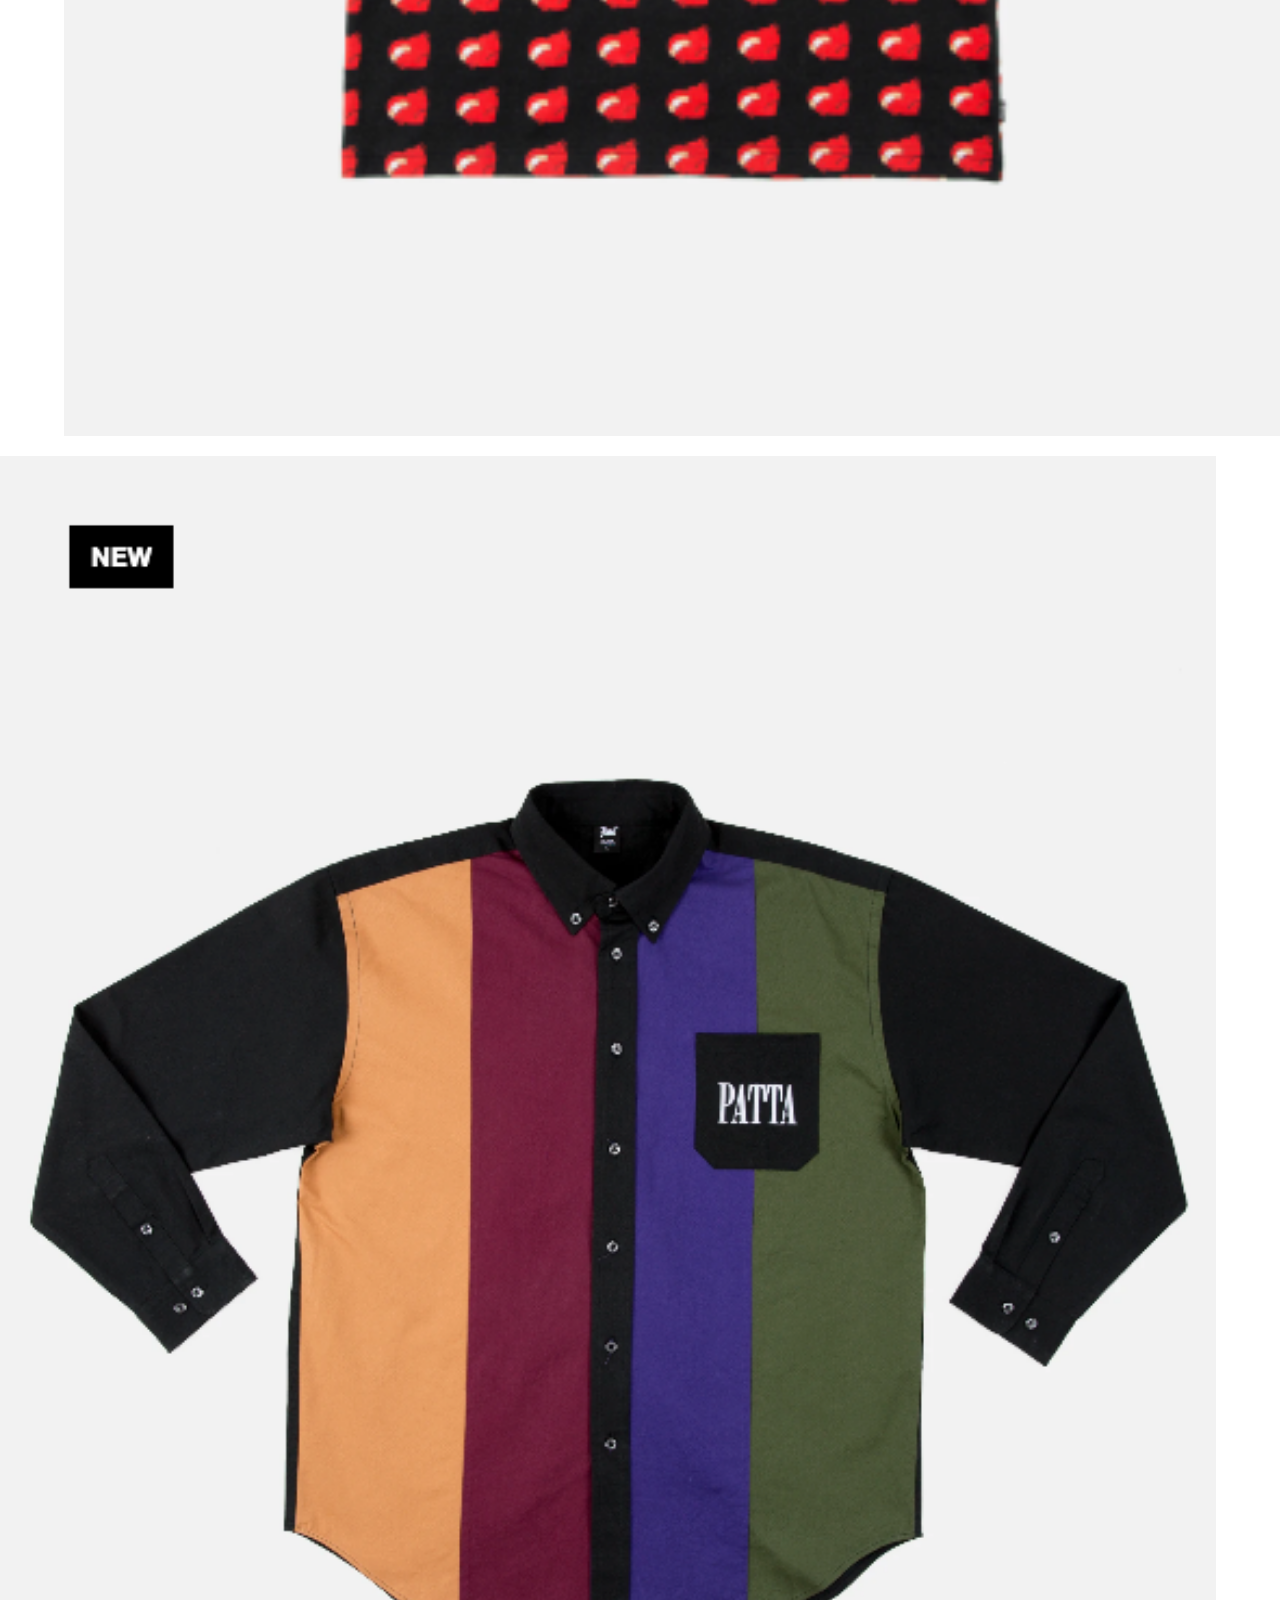
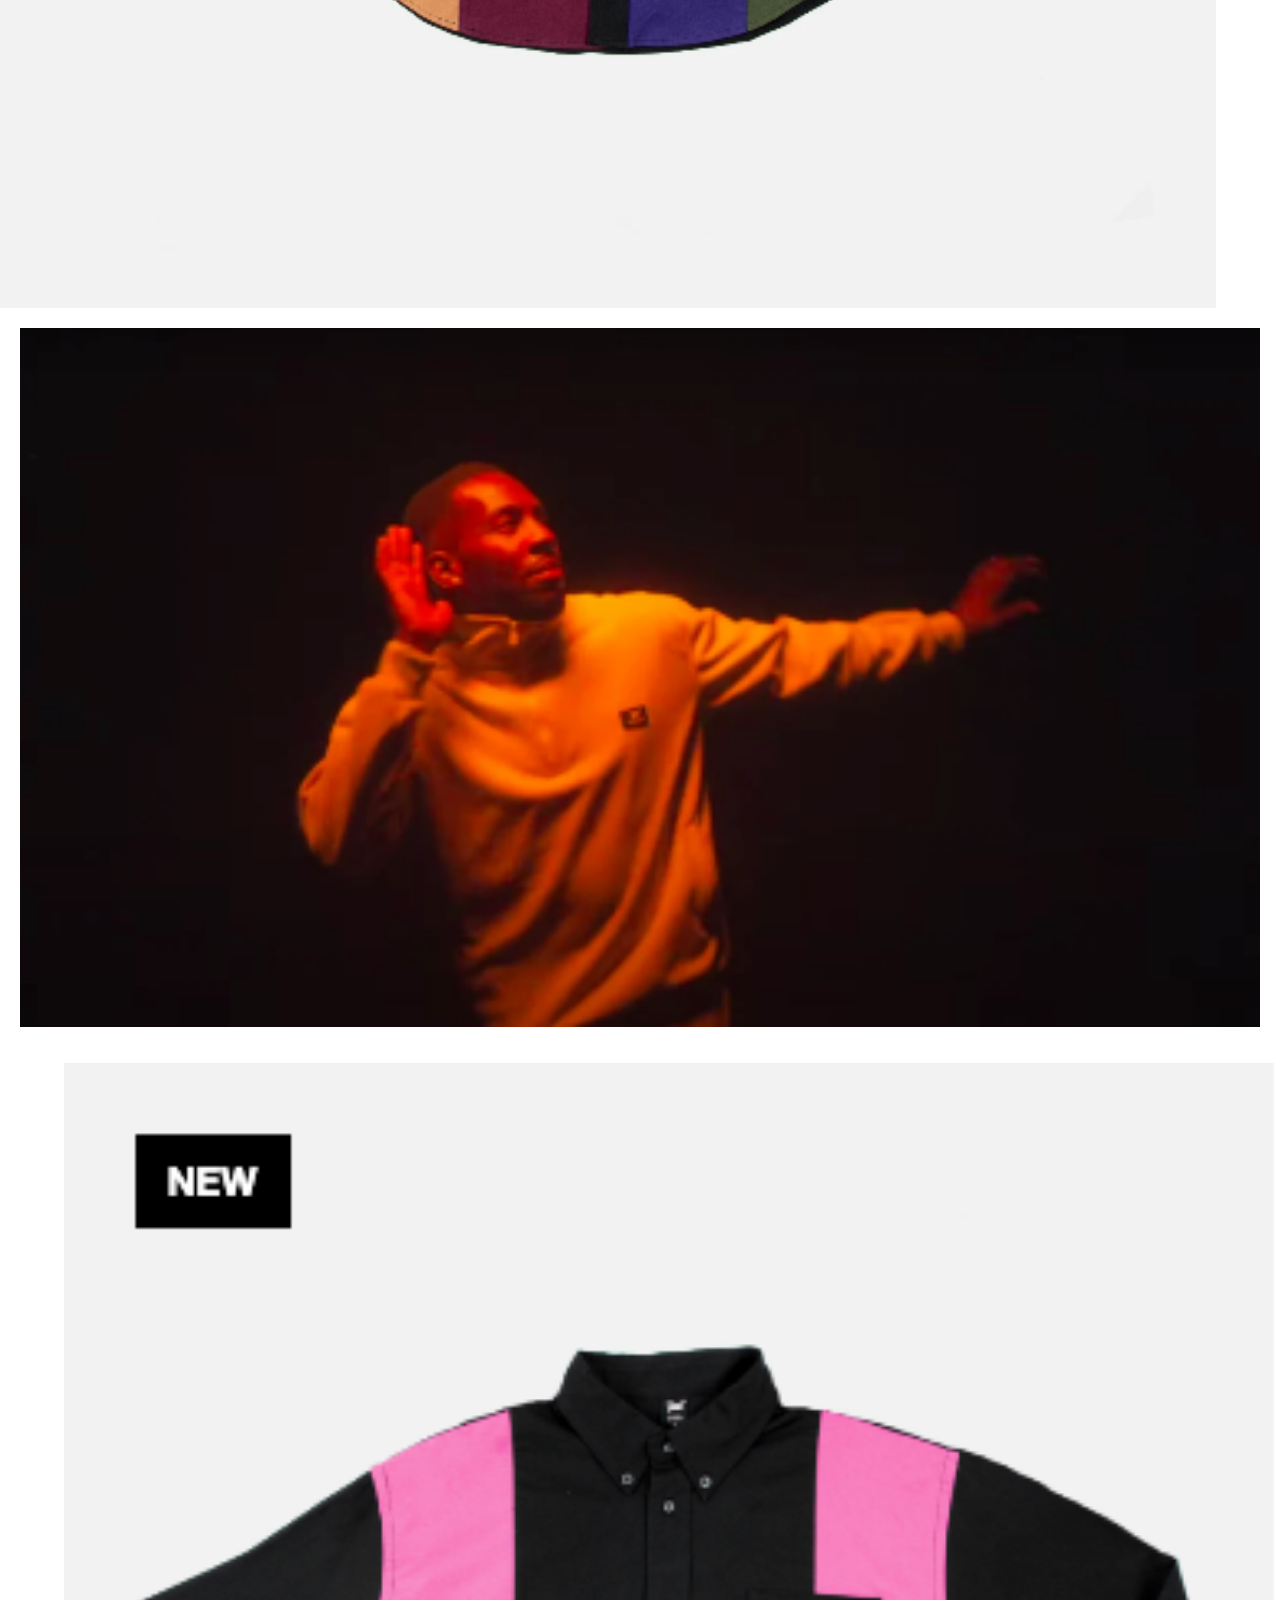
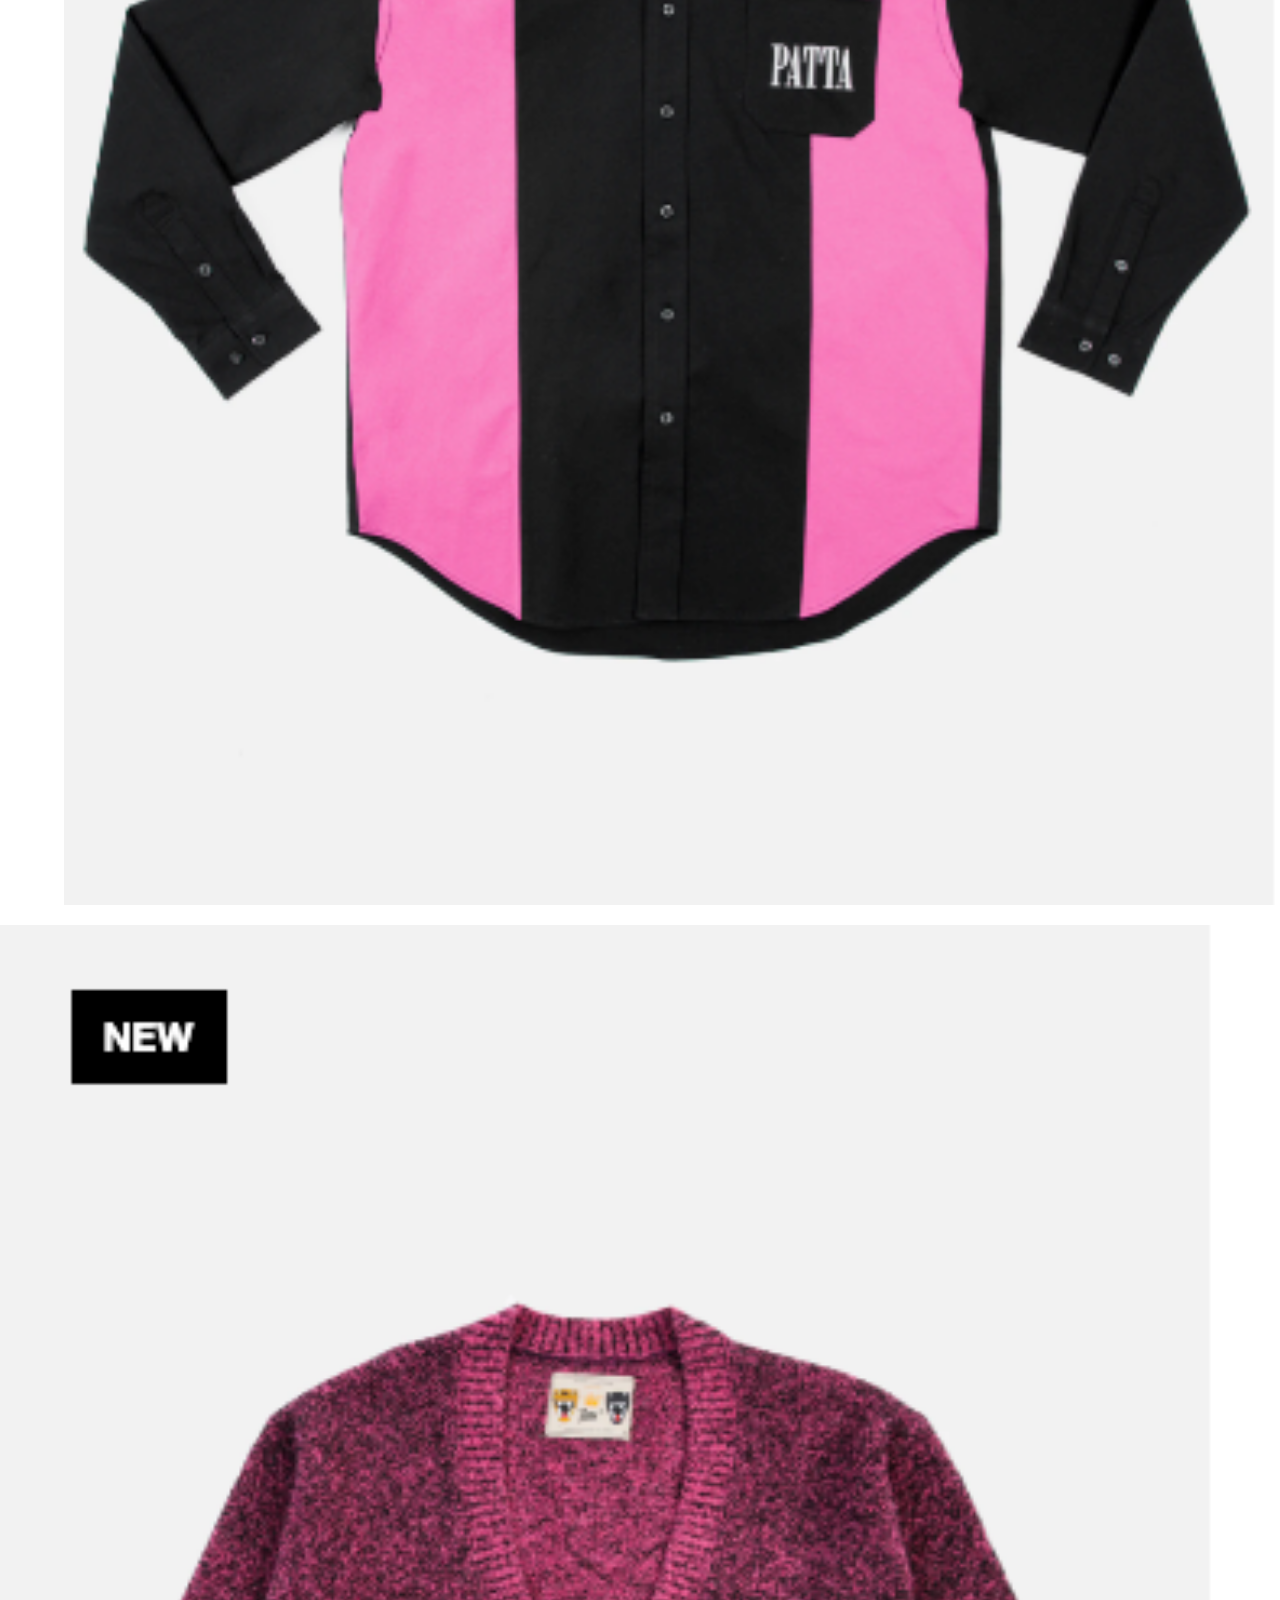
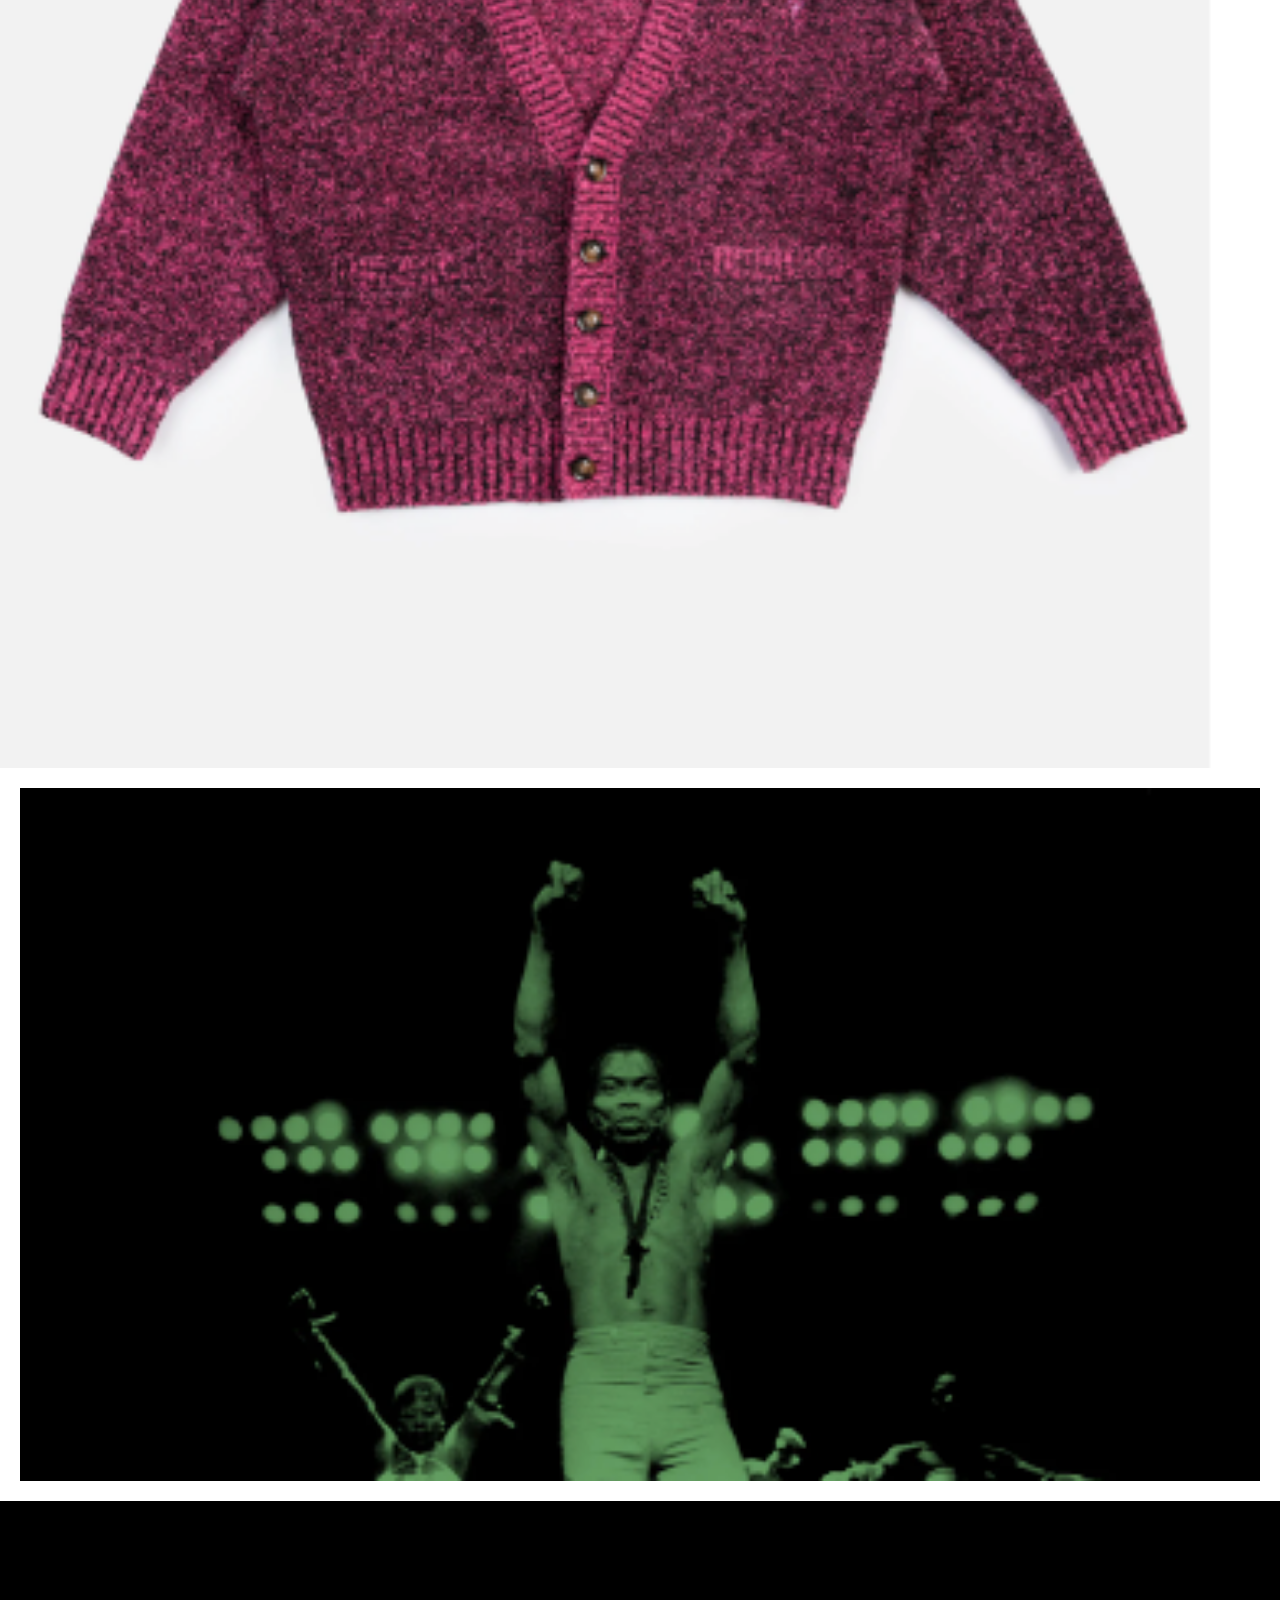
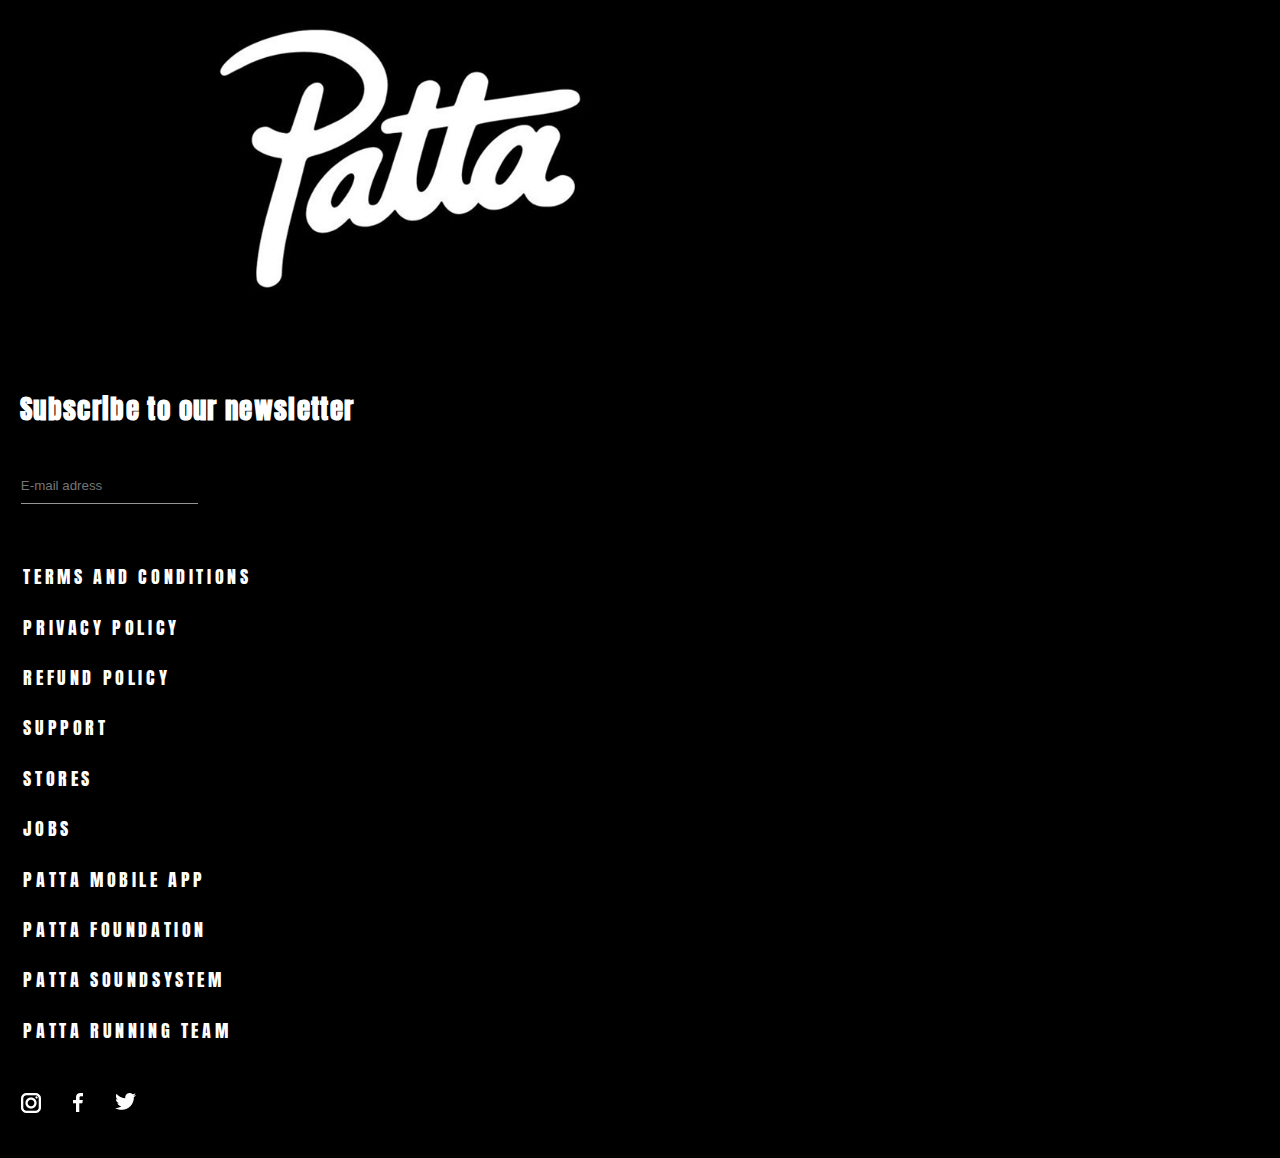
==== commit 802e8f9a: "Add files via upload" ====
--- a/basiswebsite/index.html
+++ b/basiswebsite/index.html
@@ -14,12 +14,39 @@
 <body>
   <header>
     <nav>
-      <div class="menu-button">
-        <div class="menu-button__burger"></div>
+      <div class="hamburger">
+        <span class="bar"></span>
+        <span class="bar"></span>
+        <span class="bar"></span>
       </div>
+
+
+      <section class="navbar">
+        <ul class="nav-menu">
+          <li class="nav-item">New Arrivals</li>
+          <li class="nav-item">Spring Summer 2022</li>
+          <li class="nav-item">Apperel</li>
+          <li class="nav-item">Footwear</li>
+          <li class="nav-item">Collections</li>
+          <li class="nav-item">Accessories</li>
+          <li class="nav-item">Brands</li>
+          <li class="nav-item">Lookbooks</li>
+          <li class="nav-item">Blog</li>
+          <li class="nav-item">Raffles</li>
+          <li class="nav-item">Patta mobile app</li>
+          <hr />
+          <li class="nav-item2">Returns</li>
+          <li class="nav-item2">Log in</li>
+          <li class="nav-item2">About us</li>
+        </ul>
+
+      </section>
+
+
       <img src="./images/patta_logo.png" class="logo" alt="logo" />
       <img src="./images/bag_icon.png" class="shop" alt="cart" />
     </nav>
+
 
     <ul class="horizontal">
       <li class="text2">NEW ARRIVALS</li>
@@ -35,7 +62,7 @@
     </ul>
   </header>
   <main>
-    <h1>THE PATTA AUTUMN/WINTER 2020 COLLECTION IS AVAIBLE RIGHT NOW</h1>
+    <h1 class="clicker">THE PATTA AUTUMN/WINTER 2020 COLLECTION IS AVAIBLE RIGHT NOW</h1>
 
     <div class="container">
       <img src="./images/1e_foto.png" class="foto1" alt="foto1" />
--- a/basiswebsite/styles/style.css
+++ b/basiswebsite/styles/style.css
@@ -5,11 +5,9 @@
   box-sizing: border-box;
 }
 
-
 /*GROTE TEKSTEN*/
 h3 {
-  font-family: 'Anton',
-    sans-serif;
+  font-family: "Anton", sans-serif;
   letter-spacing: 0.04em;
   color: white;
   line-height: 1em;
@@ -17,10 +15,8 @@
   padding: 0 20px;
 }
 
-
 h1 {
-  font-family: 'Anton',
-    sans-serif;
+  font-family: "Anton", sans-serif;
   font-size: 2.8em;
   letter-spacing: 0.03em;
   line-height: 1em;
@@ -40,14 +36,19 @@
   width: 8%;
   height: 8%;
   margin-top: 12%;
-  margin-right: -3%;
+  margin-right: -1%;
 }
 
 .logo {
   margin-top: 5%;
-  width: 30%;
-}
-
+  margin-left: -80px;
+  width: 25%;
+}
+
+.logo0 {
+  margin-top: 5%;
+  width: 25%;
+}
 
 nav {
   display: flex;
@@ -58,8 +59,7 @@
   list-style: none;
   margin: 0;
   padding: 0;
-  font-family: 'Anton',
-    sans-serif;
+  font-family: "Anton", sans-serif;
   letter-spacing: 0.2em;
 }
 
@@ -74,7 +74,6 @@
 /*HORIZONTAL NAV*/
 /* ik maak hier een horizontale navigatie doormiddel van overflow op de x-as met auto*/
 .horizontal {
-  font-size: em;
   max-height: 110px;
   display: flex;
   color: #969696;
@@ -102,66 +101,101 @@
   list-style: none;
   margin: 0;
   padding: 0;
-  font-family: 'Anton',
-    sans-serif;
+  font-family: "Anton", sans-serif;
   letter-spacing: 0.2em;
 }
 
 /*HAMBURGER MENU BUTTON*/
 /* Dit is het hamburger menu wat erg veel werk kostte, je werkt hier met eigenlijk een streepje die je ineen before en after systeem zet waardoor je met 3 strepen een hamburger menu kan creeeren*/
-.menu-button {
-  display: flex;
-  align-items: center;
+
+.navbar {
+  min-height: 70px;
+  display: flex;
+  z-index: 100;
+}
+
+.nav-menu {
+  display: flex;
+  flex-direction: column;
+  border: 1px solid grey;
+}
+
+.hamburger {
+  display: none;
+  cursor: pointer;
+  margin-top: 45px;
+}
+
+.bar {
+  display: block;
   width: 30px;
-  height: 30px;
-  cursor: pointer;
-  transition: all .4s ease-in-out;
-  margin-top: 12%;
-  margin-left: -3%
-}
-
-.menu-button__burger {
-  width: 30px;
-  height: 3px;
-  background: black;
-  border-radius: 4px;
-  box-shadow: 0 3px 5px rgba(235, 76, 43, .1);
-  transition: all .4s ease-in-out;
-}
-
-.menu-button__burger::before,
-.menu-button__burger::after {
-  content: '';
-  position: absolute;
-  width: 30px;
-  height: 3px;
-  background: black;
-  border-radius: 2px;
-  box-shadow: 0 3px 5px rgba(235, 76, 43, .1);
-  transition: all .4s ease-in-out;
-}
-
-.menu-button__burger::before {
-  transform: translateY(-10px);
-}
-
-.menu-button__burger::after {
-  transform: translateY(10px);
-}
-
-/*ANIMATIE HAMBURGER MENU*/
-.menu-button.open .menu-button__burger {
-  transform: translateX(-10px);
-  background: transparent;
-  box-shadow: none;
-}
-
-.menu-button.open .menu-button__burger::before {
-  transform: rotate(45deg) translate(10px, -10px);
-}
-
-.menu-button.open .menu-button__burger::after {
-  transform: rotate(-45deg) translate(10px, 10px)
+  height: 2px;
+  margin: 8px auto;
+  -webkit-transition: all 0.3s ease-in-out;
+  transition: all 0.3s ease-in-out;
+  background-color: black;
+}
+
+
+
+@media(max-width:768px) {
+  .hamburger {
+    display: block;
+  }
+
+  .hamburger.active .bar:nth-child(2) {
+    opacity: 0;
+  }
+
+  .hamburger.active .bar:nth-child(1) {
+    transform: translateY(8px) rotate(45deg);
+  }
+
+  .hamburger.active .bar:nth-child(3) {
+    transform: translateY(-8px) rotate(-45deg);
+  }
+
+  .nav-menu {
+    position: fixed;
+    left: -100%;
+    gap: 0;
+    bottom: 0;
+    top: 0;
+    flex-direction: column;
+    background-color: white;
+    width: 80%;
+    transition: 0.3s;
+    padding: 32px;
+  }
+
+  .nav-item {
+    margin: 8px 0;
+    font-size: 20px;
+    font-family: Helvetica, sans-serif;
+    color: #3a3a3a;
+    font-weight: 700;
+    text-transform: uppercase;
+    letter-spacing: 0;
+  }
+
+  .nav-menu.active {
+    left: 0;
+  }
+
+}
+
+hr {
+  height: 0.5px;
+  color: #969696;
+  margin: 40px -32px;
+}
+
+.nav-item2 {
+  font-family: Helvetica, sans-serif;
+  letter-spacing: 0;
+  color: #969696;
+  font-size: 16px;
+  padding: 15px 0px;
 }
 
 /*FOTO"S MET OVERLAY*/
@@ -175,7 +209,7 @@
 
 .overlay {
   position: absolute;
-  transition: all .3s ease-in;
+  transition: all 0.3s ease-in;
   opacity: 0;
   background-color: #ffffff;
 }
@@ -259,11 +293,9 @@
   width: 100%;
 }
 
-
 .text1 {
   color: black;
-  font-family: 'Anton',
-    sans-serif;
+  font-family: "Anton", sans-serif;
   position: absolute;
   top: 50%;
   left: 40%;
@@ -273,8 +305,7 @@
 
 .text20 {
   color: black;
-  font-family: 'Anton',
-    sans-serif;
+  font-family: "Anton", sans-serif;
   position: absolute;
   top: 50%;
   left: 50%;
@@ -284,8 +315,7 @@
 
 .text3 {
   color: black;
-  font-family: 'Anton',
-    sans-serif;
+  font-family: "Anton", sans-serif;
   position: absolute;
   top: 50%;
   left: 40%;
@@ -295,8 +325,7 @@
 
 .text4 {
   color: black;
-  font-family: 'Anton',
-    sans-serif;
+  font-family: "Anton", sans-serif;
   position: absolute;
   top: 50%;
   left: 40%;
@@ -306,8 +335,7 @@
 
 .text5 {
   color: black;
-  font-family: 'Anton',
-    sans-serif;
+  font-family: "Anton", sans-serif;
   position: absolute;
   top: 50%;
   left: 50%;
@@ -317,8 +345,7 @@
 
 .text6 {
   color: black;
-  font-family: 'Anton',
-    sans-serif;
+  font-family: "Anton", sans-serif;
   position: absolute;
   top: 50%;
   left: 40%;
@@ -328,8 +355,7 @@
 
 .text7 {
   color: black;
-  font-family: 'Anton',
-    sans-serif;
+  font-family: "Anton", sans-serif;
   position: absolute;
   top: 50%;
   left: 40%;
@@ -339,8 +365,7 @@
 
 .text8 {
   color: black;
-  font-family: 'Anton',
-    sans-serif;
+  font-family: "Anton", sans-serif;
   position: absolute;
   top: 50%;
   left: 50%;
@@ -350,8 +375,7 @@
 
 .text9 {
   color: black;
-  font-family: 'Anton',
-    sans-serif;
+  font-family: "Anton", sans-serif;
   position: absolute;
   top: 50%;
   left: 40%;
@@ -361,8 +385,7 @@
 
 .text10 {
   color: black;
-  font-family: 'Anton',
-    sans-serif;
+  font-family: "Anton", sans-serif;
   position: absolute;
   top: 50%;
   left: 40%;
@@ -415,8 +438,7 @@
 }
 
 .footerli {
-  font-family: 'Anton',
-    sans-serif;
+  font-family: "Anton", sans-serif;
   color: white;
   margin-left: 1.3em;
   font-size: 18px;
@@ -441,7 +463,7 @@
   width: 40px;
   height: 40px;
   margin-top: 12%;
-  margin-left: -3%
+  margin-left: -3%;
 }
 
 .tshirt1 {
@@ -457,7 +479,172 @@
 
 .overflow {
   position: absolute;
-  font-size: 2.4em;
-  top: 4.1em;
+  font-size: 1.9em;
+  line-height: 1.2;
+  top: 2.6em;
   color: #3a3a3a;
+  font-family: Helvetica, sans-serif;
+  font-weight: 700;
+  padding: 0px 32px;
+}
+
+.container3 {
+  background-color: #ffffff;
+  border-top: 1px solid #d6d6d6;
+  padding: 0px 32px 0px;
+  padding-left: 30px;
+  padding-right: 30px;
+  width: 100%;
+  height: 18em;
+  bottom: 0;
+  position: fixed;
+  max-height: 80%;
+  overflow-y: scroll;
+}
+
+.tab {
+  display: block;
+  margin-left: auto;
+  margin-right: auto;
+  padding-top: 0;
+}
+
+.new {
+  position: absolute;
+  margin-left: 207px;
+}
+
+.price {
+  font-family: Helvetica, sans-serif;
+  font-size: 20px;
+  color: #333232;
+  padding-top: 10px;
+  padding-bottom: 24px;
+}
+
+.size_selector {
+  font-family: Helvetica, sans-serif;
+  font-size: 14px;
+  font-weight: 700;
+  text-transform: uppercase;
+  display: flex;
+  align-items: center;
+  border: 1px solid black;
+  padding: 16px 0px;
+  display: flex;
+  justify-content: center;
+  margin-bottom: 8px;
+}
+
+.dropdown_icoon {
+  position: absolute;
+  right: 2.5rem;
+}
+
+.addtocart {
+  font-family: Helvetica, sans-serif;
+  font-size: 14px;
+  font-weight: 700;
+  color: #ffffff;
+  text-transform: uppercase;
+  display: flex;
+  align-items: center;
+  border: 1px solid black;
+  background-color: black;
+  padding: 16px 0px;
+  display: flex;
+  justify-content: center;
+}
+
+.delivery {
+  font-family: Helvetica, sans-serif;
+  font-size: 14px;
+  color: #333232;
+  font-weight: bold;
+  display: flex;
+  align-items: center;
+  padding: 16px 0px;
+  display: flex;
+  justify-content: center;
+  gap: 0.5rem;
+}
+
+.text0 {
+  font-family: Helvetica, sans-serif;
+}
+
+.accordion {
+  font-family: Helvetica, sans-serif;
+  font-size: 16px;
+  font-weight: bold;
+  text-transform: uppercase;
+  border: none;
+  background-color: #ffffff;
+  border-bottom: 1px solid #d6d6d6;
+  display: flex;
+  padding: 12px 0px;
+  width: 100%;
+  cursor: pointer;
+  transition: 0.4s;
+}
+
+.dropdown2 {
+  position: absolute;
+  right: 2rem;
+}
+
+.like {
+  font-family: Helvetica,
+    sans-serif;
+  font-size: 24px;
+  font-weight: 700;
+  color: #3a3a3a;
+  text-transform: uppercase;
+  display: flex;
+  justify-content: center;
+  padding-top: 70px;
+  padding-bottom: 24px;
+  padding-right: 10px;
+}
+
+/** Horizontale nav met foto's**/
+.picture_hor {
+  width: 75%;
+}
+
+.horizontal1 {
+  display: flex;
+  overflow-x: auto;
+  padding-bottom: 50px;
+  margin-right: -30px;
+}
+
+.horizontal2 {
+  min-width: 210px;
+  height: 300px;
+  margin-bottom: 50px;
+  margin-right: -10px;
+}
+
+.tekst-hor {
+  font-family: Helvetica, sans-serif;
+  font-size: 14px;
+  line-height: 1.3em;
+  font-weight: 400;
+  letter-spacing: 0;
+}
+
+.tekst-hor2 {
+  font-family: Helvetica, sans-serif;
+  font-size: 14px;
+  line-height: 1.3em;
+  font-weight: 400;
+  letter-spacing: 0;
+  padding-top: 40px;
+}
+
+/** Full width footer in de container**/
+
+.footerfull {
+  margin: -30px;
 }